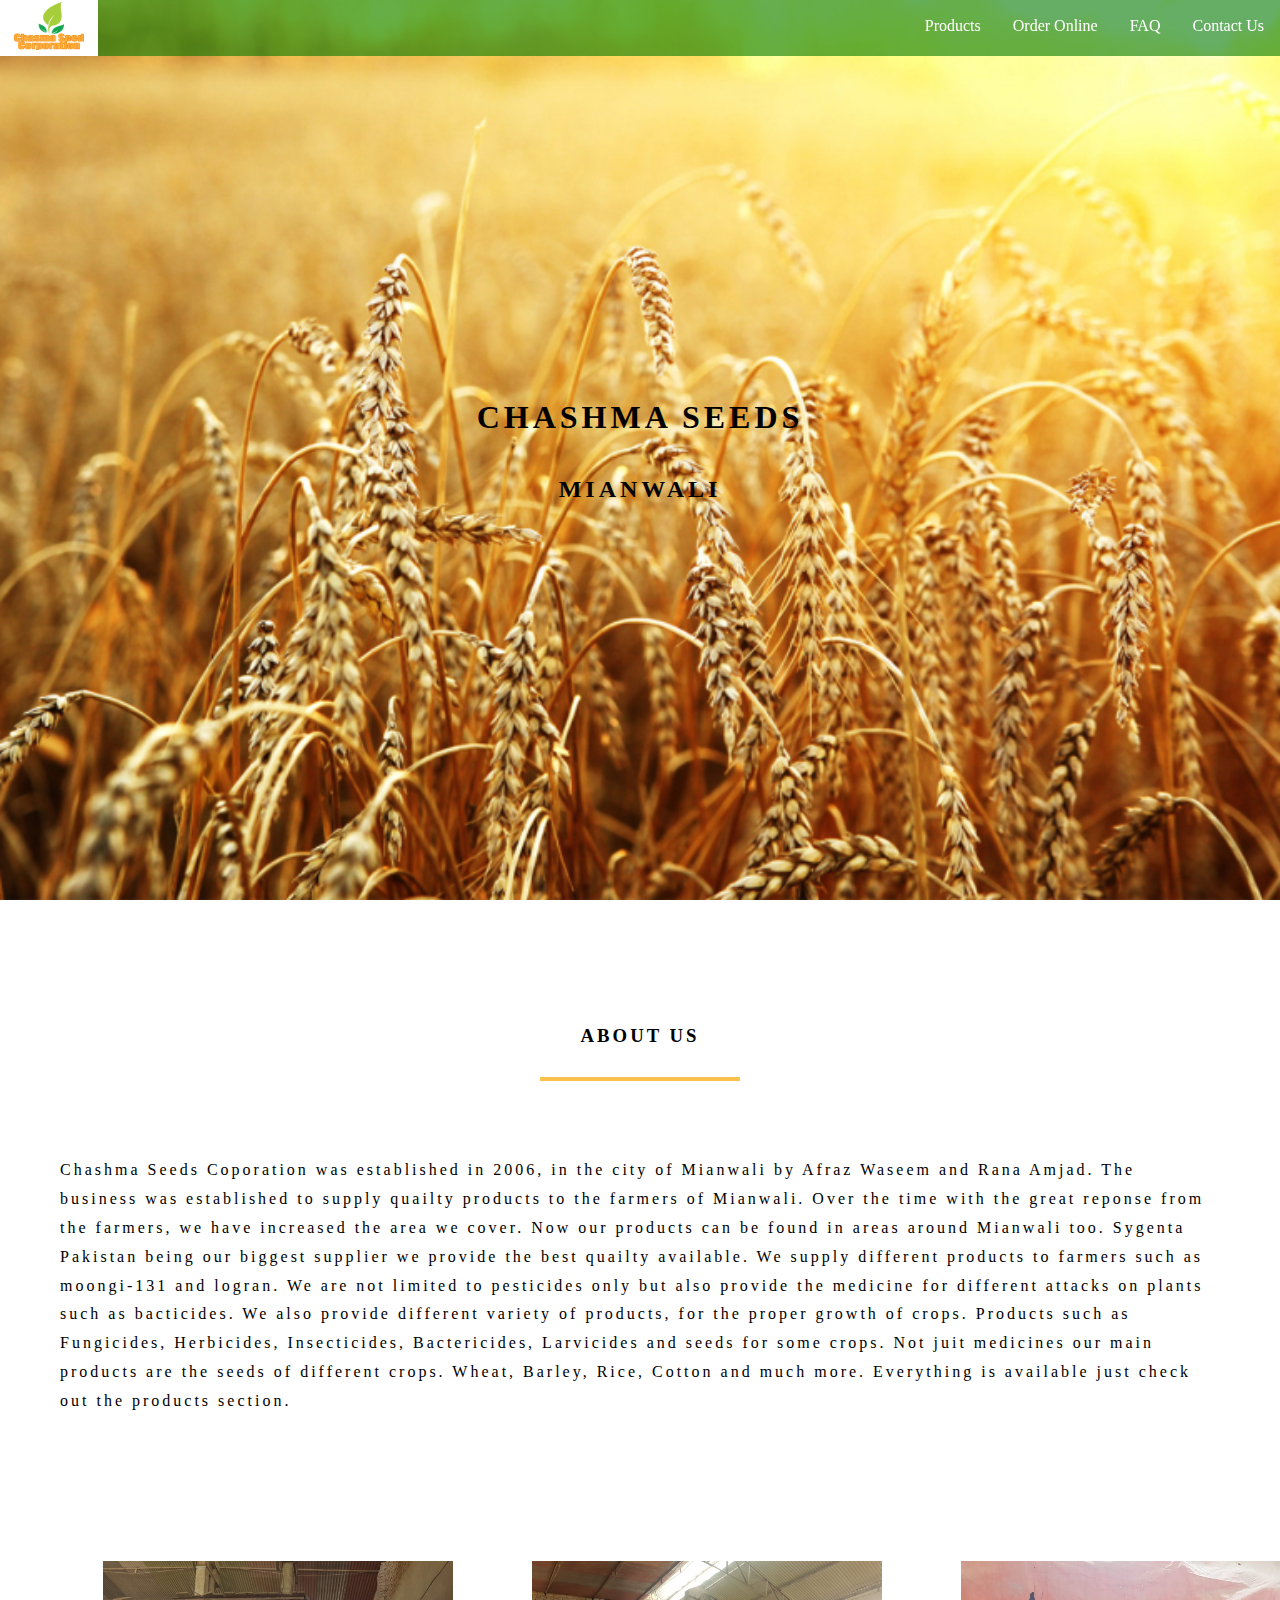
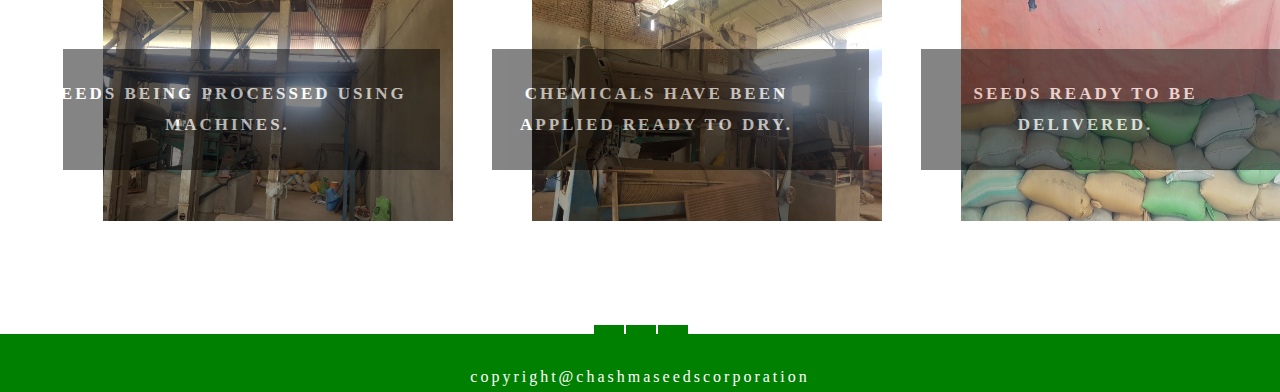
==== About.html @ 63c4b3c8 "Initial Upload" ====
<!DOCTYPE HTML>
<HEAD>
	<LINK rel="stylesheet" href="Awesome/css/all.css">
	<LINK rel="stylesheet" href="AwesomeOld/css/font-awesome.min.css">
	<LINK rel="stylesheet" href="bootstrap/css/bootstrap.min.css">
	<LINK rel="stylesheet" href="CSS/theme.css">
	<LINK rel="stylesheet" href="CSS/main.css">
</HEAD>
<BODY>
	<DIV class="topnav" id="navbar">
		<A href="ContactUs.html"><i class="fas fa-user"></i> Contact Us</A>
		<A href="FAQ.html"><i class="fas fa-question-circle"+></i> FAQ</A>
		<A href="Orders.html"><i class="fas fa-shopping-cart"></i> Order Online</A>
		<A href="Products.html"><i class="fab fa-product-hunt"></i> Products</A>
		<A href="About.html" class="LogoImageActive"><IMG src="Images/logo-h.png" width="70px" height="48px"/></A>
	</DIV>
	<DIV class="img">
		<DIV class="display-middle" style="white-space:nowrap;">
				<A href="#about">
					<DIV class="display-middle borderhvr">
							<H1>CHASHMA SEEDS</H1>
							<H2><CENTER>MIANWALI</CENTER></H2>	
					</DIV>
				</A>
		</DIV>
	</DIV>
	<DIV class="mainText">
		<H3>
			<A name="about"></A> ABOUT US 
		</H3> 
		<CENTER> 
			<DIV class="header-bar"></DIV>
		</CENTER>
		<P>Chashma Seeds Coporation was established in 2006, in the city of Mianwali by Afraz Waseem and Rana Amjad. The business was established to supply quailty products to the farmers of Mianwali. Over the time with the great reponse from the farmers, we have increased the area we cover. Now our products can be found in areas around Mianwali too. Sygenta Pakistan being our biggest supplier we provide the best quailty available. We supply different products to farmers such as moongi-131 and logran. We are not limited to pesticides only but also provide the medicine for different attacks on plants such as bacticides. We also provide different variety of products, for the proper growth of crops. Products such as Fungicides, Herbicides, Insecticides, Bactericides, Larvicides and seeds for some crops. Not juit medicines our main products are the seeds of different crops. Wheat, Barley, Rice, Cotton and much more. Everything is available just check out the products section.</P>
		</BR>
		</BR>
		<TABLE>
			<TR>
				<TD>
					<A>
						<div class="hovereffect googleMap">
							<IMG src="Images\Main\3.jpeg" wi>
							<DIV class="overlay">
								<A><P><H2>Seeds being processed using machines.</BR></H2></P></A>
							</DIV>
						</div>
					</A>	
				</TD>
				<TD>
					<A>
						<div class="hovereffect googleMap">
							<IMG src="Images\Main\2.jpeg" wi>
							<DIV class="overlay">
								<A><P><H2>Chemicals have been applied ready to dry.</BR></H2></P></A>
							</DIV>
						</div>
					</A>	
				</TD>
				<TD>
					<A>
						<div class="hovereffect googleMap">
							<IMG src="Images\Main\1.jpeg" wi>
							<DIV class="overlay">
								<A><P><H2>Seeds ready to be delivered.</BR></H2></P></A>
							</DIV>
						</div>
					</A>	
				</TD>
			</TR>
			</BR>
		</TABLE>	
	</DIV>
</BODY>

<FOOTER>
	<DIV class="footer">
		<A href="https://www.facebook.com/" class="fa fa-facebook"></A>
		<A href="https://twitter.com/" class="fa fa-twitter"></A>
		<A href="https://plus.google.com/discover" class="fa fa-google"></A>
		<BR>
		copyright@chashmaseedscorporation
	</DIV>
</FOOTER>
</html>
---- CSS/theme.css ----
body, html {
  margin: 0px;
  height: 100%;
  color: black;
  line-height: 1.8;
  scroll-behavior: smooth;
  font-family: "Century Gothic", sans serif;
}
.header-bar{
  margin: 25px 0 75px 0;
  width: 200px;
  height: 4px;
  background: orange;
  opacity: 0.7;
}

.divder-bar{
  margin: 25px 0 50px 0;
  width: 100px;
  height: 4px;
  background: green;
  opacity: 0.7;
}

.product {
  width: 175px;
  height: 75px;
}

.mainText{
  padding: 60px;
  padding-top: 100px;
  letter-spacing: 3px;
}

h3{
  text-align: center;
  font-weight: bold;
  color: black;
} 
.discription{
  margin: 30px;
  margin-right: 250px;
  margin-left: 250px;
}
.topnav {
  width: 100%;
  overflow: hidden;
  position: fixed;
  background-color: rgba(0,120,0,0.6);
  color: white;
  right: 0;
  left: 0;
  z-index:3;
}

.topnav a {
  float: right;
  display: block;
  color: white;
  text-align: center;
  padding: 12px 16px;
  text-decoration: none;
  font-size: 16px;
}

.LogoImage {
  float: left!important;
  padding: 2px 14px!important;
}

.LogoImageActive {
  float: left!important;
  padding: 2px 14px!important;
  height: 52px;
  /*color: green!important;
  background:white!important;*/
}

.ActivePage {
  display: block;
  color: green!important;
  background:white!important;
  text-align: center;
  padding: 12px 16px;
  text-decoration: none;
  font-size: 16px;
}


.topnav a:hover {
  background-color: white;
  color: orange;
}


.fa {
  padding: 15px;
  font-size: 15px;
  text-align: center;
  text-decoration: none;
  color: white;
  background-color: green;
  margin-left: 2px;
}
.fa:hover {
    background-color: white;
}
.fa-google:hover{
  color: #dd4b39;
  background: white;
  text-decoration: none;
}
.fa-facebook:hover{
  color: #3B5998;
  background: white;
  text-decoration: none;
}
.fa-twitter:hover{
  color: #55ACEE;
  background: white;
  text-decoration: none;
}
.footer{
  background-color: rgba(0, 128, 0);
  color: white;
  text-align: center;
  letter-spacing: 3px;
  bottom: 0px;
  margin-bottom: 0px;
}

button {
  background-color: green;
  border: 1px solid green;
  color: white;
  text-align: center;
  display: inline-block;
  border-radius: px;
  padding: 5px 20px;
  cursor: pointer;
  -webkit-transition-duration: 0.4s; /* Safari */
  transition-duration: 0.4s;
}
button:hover {
  border: 1px solid orange;
  color: orange;
  background-color: white;
}

#LOGO {
	width: 70%;
	height: 70%;
	background-image: url("Images/logo.png");
}


input[type=text], select, input[type=number] {
width: 25%;
padding: 12px 20px;
margin: 0;
display: inline-block;
border: 1px solid #ccc;
box-sizing: border-box;
}

.centerit {
    position: fixed;
    top: 25%;
}
---- CSS/main.css ----
.display-middle {
  position: absolute;
  top: 50%;
  left: 50%;
  transform: translate(-50%, -50%);
  text-align: center;
  color: black;
  letter-spacing: 4px;
  padding: 30px 50px;
  font-weight: bold;
}
.borderhvr:hover {
  border: 2px solid black !important;
  box-shadow: 7px 7px 7px rgba(0,0,0,0.7) !important;
}

.img {
  background-image: url("../Images/back.jpg");
  min-height: 100%;
  width: 100%;
  background-attachment: fixed;
  background-position: center;
  background-repeat: no-repeat;
  background-size: cover;
}

.display-container {
  position: relative;
}

.imgI{
  margin: 40px;
  width: 350px;
  height: 300px;
}
.container {
  position: relative;
  width: 50%;
}

.image {
  display: block;
  width: 100%;
  height: auto;
}

.googleMap{
  margin-top: 0px!important;
  width: 450px!important;
  width: 100%!important;
  height: 300px!important;
  height: 100%!important;
}

.googleMap:hover{
  box-shadow: 7px 7px 7px rgba(0,0,0,0.5);
  -webkit-transition-duration: 0.4s; /* Safari */
  transition-duration: 0.4s;
  opacity: 0.8;
}
.hovereffect {
  max-width: 425px;
  width: 100%;
  max-height: 300px;
  height: 100%;
  overflow: hidden;
  position: relative;
  text-align: center;
  cursor: pointer;
  margin-bottom: 50px;
  margin-top: 50px;
  display: block; 
}
.hovereffect .overlay {
  width: 100%;
  height: 100%;
  position: absolute;
  top: 0;
  right: 0;
  padding: 3em;
  padding-top: 7em!important;
  opacity: 0.6!important;
  text-align: center;
}
.hovereffect img {
  position: relative;
  max-width: none;
  margin: 40px;
  width: 350px;
  height: 300px;
}
.hovereffect h2 {
  text-transform: uppercase;
  color: white;
  position: relative;
  font-size: 17px;
  background-color: rgba(0, 0, 0, 0.8);
  padding: 30px 30px 30px 30px;
  text-align: center;
}
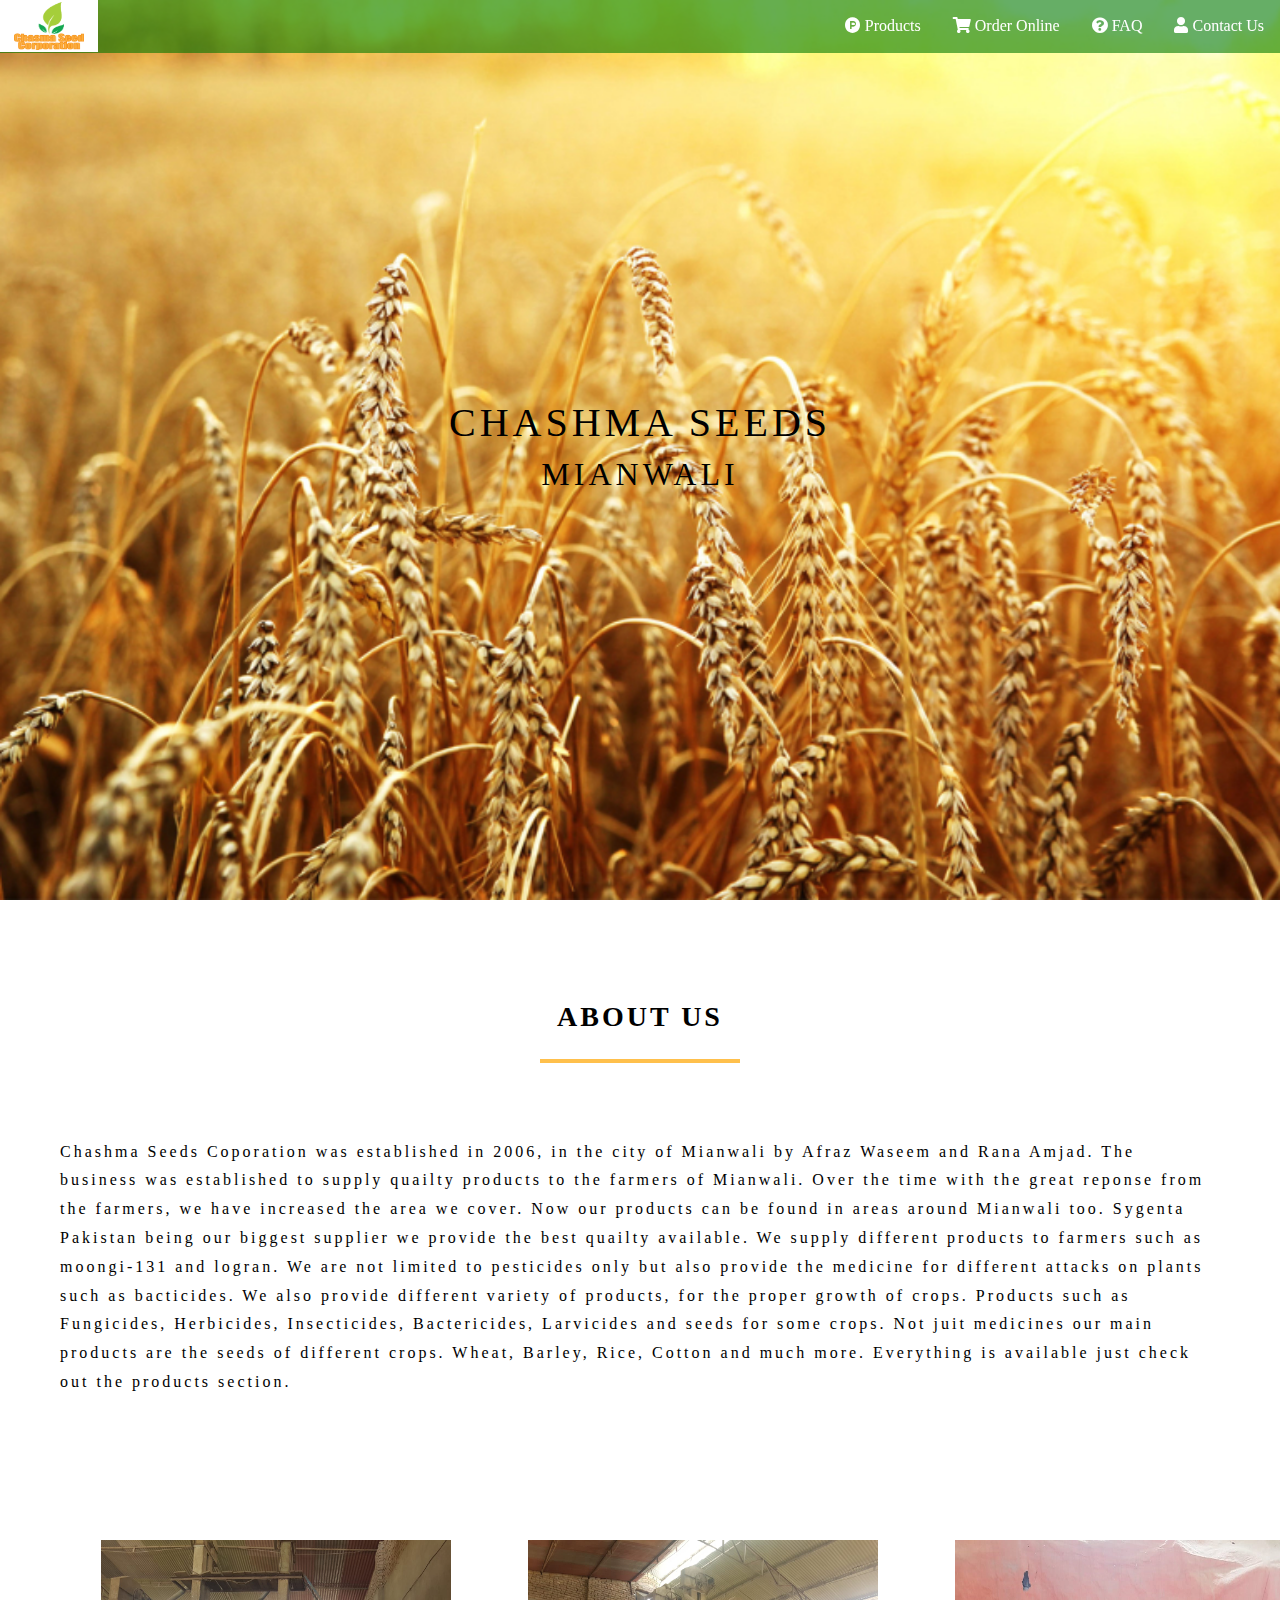
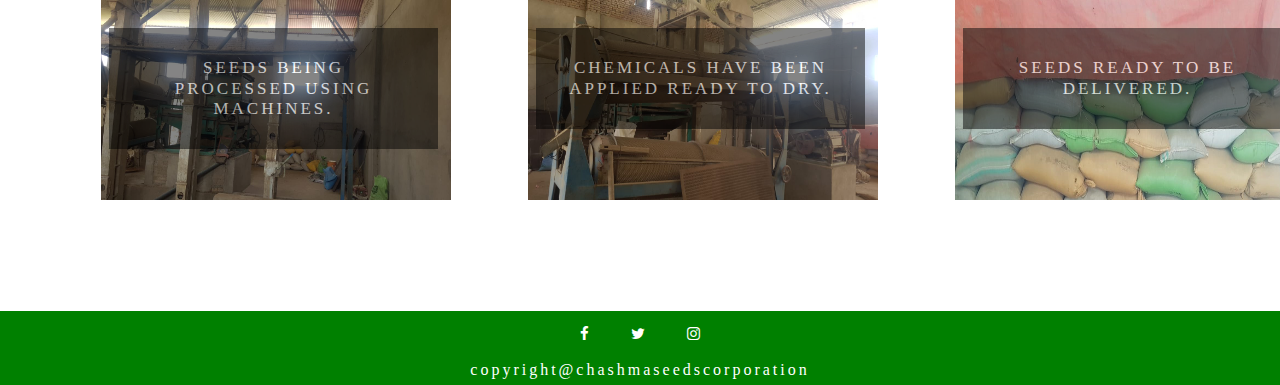
==== commit cfa0715b: "Instagram" ====
--- a/About.html
+++ b/About.html
@@ -76,7 +76,7 @@
 	<DIV class="footer">
 		<A href="https://www.facebook.com/" class="fa fa-facebook"></A>
 		<A href="https://twitter.com/" class="fa fa-twitter"></A>
-		<A href="https://plus.google.com/discover" class="fa fa-google"></A>
+		<A href="https://instagram.com/" class="fa fa-instagram"></A>
 		<BR>
 		copyright@chashmaseedscorporation
 	</DIV>
--- a/Awesome/css/all.css
+++ b/Awesome/css/all.css
@@ -0,0 +1,4222 @@
+.fa,
+.fas,
+.far,
+.fal,
+.fab {
+  -moz-osx-font-smoothing: grayscale;
+  -webkit-font-smoothing: antialiased;
+  display: inline-block;
+  font-style: normal;
+  font-variant: normal;
+  text-rendering: auto;
+  line-height: 1; }
+
+.fa-lg {
+  font-size: 1.33333em;
+  line-height: 0.75em;
+  vertical-align: -.0667em; }
+
+.fa-xs {
+  font-size: .75em; }
+
+.fa-sm {
+  font-size: .875em; }
+
+.fa-1x {
+  font-size: 1em; }
+
+.fa-2x {
+  font-size: 2em; }
+
+.fa-3x {
+  font-size: 3em; }
+
+.fa-4x {
+  font-size: 4em; }
+
+.fa-5x {
+  font-size: 5em; }
+
+.fa-6x {
+  font-size: 6em; }
+
+.fa-7x {
+  font-size: 7em; }
+
+.fa-8x {
+  font-size: 8em; }
+
+.fa-9x {
+  font-size: 9em; }
+
+.fa-10x {
+  font-size: 10em; }
+
+.fa-fw {
+  text-align: center;
+  width: 1.25em; }
+
+.fa-ul {
+  list-style-type: none;
+  margin-left: 2.5em;
+  padding-left: 0; }
+  .fa-ul > li {
+    position: relative; }
+
+.fa-li {
+  left: -2em;
+  position: absolute;
+  text-align: center;
+  width: 2em;
+  line-height: inherit; }
+
+.fa-border {
+  border: solid 0.08em #eee;
+  border-radius: .1em;
+  padding: .2em .25em .15em; }
+
+.fa-pull-left {
+  float: left; }
+
+.fa-pull-right {
+  float: right; }
+
+.fa.fa-pull-left,
+.fas.fa-pull-left,
+.far.fa-pull-left,
+.fal.fa-pull-left,
+.fab.fa-pull-left {
+  margin-right: .3em; }
+
+.fa.fa-pull-right,
+.fas.fa-pull-right,
+.far.fa-pull-right,
+.fal.fa-pull-right,
+.fab.fa-pull-right {
+  margin-left: .3em; }
+
+.fa-spin {
+  -webkit-animation: fa-spin 2s infinite linear;
+          animation: fa-spin 2s infinite linear; }
+
+.fa-pulse {
+  -webkit-animation: fa-spin 1s infinite steps(8);
+          animation: fa-spin 1s infinite steps(8); }
+
+@-webkit-keyframes fa-spin {
+  0% {
+    -webkit-transform: rotate(0deg);
+            transform: rotate(0deg); }
+  100% {
+    -webkit-transform: rotate(360deg);
+            transform: rotate(360deg); } }
+
+@keyframes fa-spin {
+  0% {
+    -webkit-transform: rotate(0deg);
+            transform: rotate(0deg); }
+  100% {
+    -webkit-transform: rotate(360deg);
+            transform: rotate(360deg); } }
+
+.fa-rotate-90 {
+  -ms-filter: "progid:DXImageTransform.Microsoft.BasicImage(rotation=1)";
+  -webkit-transform: rotate(90deg);
+          transform: rotate(90deg); }
+
+.fa-rotate-180 {
+  -ms-filter: "progid:DXImageTransform.Microsoft.BasicImage(rotation=2)";
+  -webkit-transform: rotate(180deg);
+          transform: rotate(180deg); }
+
+.fa-rotate-270 {
+  -ms-filter: "progid:DXImageTransform.Microsoft.BasicImage(rotation=3)";
+  -webkit-transform: rotate(270deg);
+          transform: rotate(270deg); }
+
+.fa-flip-horizontal {
+  -ms-filter: "progid:DXImageTransform.Microsoft.BasicImage(rotation=0, mirror=1)";
+  -webkit-transform: scale(-1, 1);
+          transform: scale(-1, 1); }
+
+.fa-flip-vertical {
+  -ms-filter: "progid:DXImageTransform.Microsoft.BasicImage(rotation=2, mirror=1)";
+  -webkit-transform: scale(1, -1);
+          transform: scale(1, -1); }
+
+.fa-flip-horizontal.fa-flip-vertical {
+  -ms-filter: "progid:DXImageTransform.Microsoft.BasicImage(rotation=2, mirror=1)";
+  -webkit-transform: scale(-1, -1);
+          transform: scale(-1, -1); }
+
+:root .fa-rotate-90,
+:root .fa-rotate-180,
+:root .fa-rotate-270,
+:root .fa-flip-horizontal,
+:root .fa-flip-vertical {
+  -webkit-filter: none;
+          filter: none; }
+
+.fa-stack {
+  display: inline-block;
+  height: 2em;
+  line-height: 2em;
+  position: relative;
+  vertical-align: middle;
+  width: 2.5em; }
+
+.fa-stack-1x,
+.fa-stack-2x {
+  left: 0;
+  position: absolute;
+  text-align: center;
+  width: 100%; }
+
+.fa-stack-1x {
+  line-height: inherit; }
+
+.fa-stack-2x {
+  font-size: 2em; }
+
+.fa-inverse {
+  color: #fff; }
+
+/* Font Awesome uses the Unicode Private Use Area (PUA) to ensure screen
+readers do not read off random characters that represent icons */
+.fa-500px:before {
+  content: "\f26e"; }
+
+.fa-accessible-icon:before {
+  content: "\f368"; }
+
+.fa-accusoft:before {
+  content: "\f369"; }
+
+.fa-acquisitions-incorporated:before {
+  content: "\f6af"; }
+
+.fa-ad:before {
+  content: "\f641"; }
+
+.fa-address-book:before {
+  content: "\f2b9"; }
+
+.fa-address-card:before {
+  content: "\f2bb"; }
+
+.fa-adjust:before {
+  content: "\f042"; }
+
+.fa-adn:before {
+  content: "\f170"; }
+
+.fa-adobe:before {
+  content: "\f778"; }
+
+.fa-adversal:before {
+  content: "\f36a"; }
+
+.fa-affiliatetheme:before {
+  content: "\f36b"; }
+
+.fa-air-freshener:before {
+  content: "\f5d0"; }
+
+.fa-algolia:before {
+  content: "\f36c"; }
+
+.fa-align-center:before {
+  content: "\f037"; }
+
+.fa-align-justify:before {
+  content: "\f039"; }
+
+.fa-align-left:before {
+  content: "\f036"; }
+
+.fa-align-right:before {
+  content: "\f038"; }
+
+.fa-alipay:before {
+  content: "\f642"; }
+
+.fa-allergies:before {
+  content: "\f461"; }
+
+.fa-amazon:before {
+  content: "\f270"; }
+
+.fa-amazon-pay:before {
+  content: "\f42c"; }
+
+.fa-ambulance:before {
+  content: "\f0f9"; }
+
+.fa-american-sign-language-interpreting:before {
+  content: "\f2a3"; }
+
+.fa-amilia:before {
+  content: "\f36d"; }
+
+.fa-anchor:before {
+  content: "\f13d"; }
+
+.fa-android:before {
+  content: "\f17b"; }
+
+.fa-angellist:before {
+  content: "\f209"; }
+
+.fa-angle-double-down:before {
+  content: "\f103"; }
+
+.fa-angle-double-left:before {
+  content: "\f100"; }
+
+.fa-angle-double-right:before {
+  content: "\f101"; }
+
+.fa-angle-double-up:before {
+  content: "\f102"; }
+
+.fa-angle-down:before {
+  content: "\f107"; }
+
+.fa-angle-left:before {
+  content: "\f104"; }
+
+.fa-angle-right:before {
+  content: "\f105"; }
+
+.fa-angle-up:before {
+  content: "\f106"; }
+
+.fa-angry:before {
+  content: "\f556"; }
+
+.fa-angrycreative:before {
+  content: "\f36e"; }
+
+.fa-angular:before {
+  content: "\f420"; }
+
+.fa-ankh:before {
+  content: "\f644"; }
+
+.fa-app-store:before {
+  content: "\f36f"; }
+
+.fa-app-store-ios:before {
+  content: "\f370"; }
+
+.fa-apper:before {
+  content: "\f371"; }
+
+.fa-apple:before {
+  content: "\f179"; }
+
+.fa-apple-alt:before {
+  content: "\f5d1"; }
+
+.fa-apple-pay:before {
+  content: "\f415"; }
+
+.fa-archive:before {
+  content: "\f187"; }
+
+.fa-archway:before {
+  content: "\f557"; }
+
+.fa-arrow-alt-circle-down:before {
+  content: "\f358"; }
+
+.fa-arrow-alt-circle-left:before {
+  content: "\f359"; }
+
+.fa-arrow-alt-circle-right:before {
+  content: "\f35a"; }
+
+.fa-arrow-alt-circle-up:before {
+  content: "\f35b"; }
+
+.fa-arrow-circle-down:before {
+  content: "\f0ab"; }
+
+.fa-arrow-circle-left:before {
+  content: "\f0a8"; }
+
+.fa-arrow-circle-right:before {
+  content: "\f0a9"; }
+
+.fa-arrow-circle-up:before {
+  content: "\f0aa"; }
+
+.fa-arrow-down:before {
+  content: "\f063"; }
+
+.fa-arrow-left:before {
+  content: "\f060"; }
+
+.fa-arrow-right:before {
+  content: "\f061"; }
+
+.fa-arrow-up:before {
+  content: "\f062"; }
+
+.fa-arrows-alt:before {
+  content: "\f0b2"; }
+
+.fa-arrows-alt-h:before {
+  content: "\f337"; }
+
+.fa-arrows-alt-v:before {
+  content: "\f338"; }
+
+.fa-artstation:before {
+  content: "\f77a"; }
+
+.fa-assistive-listening-systems:before {
+  content: "\f2a2"; }
+
+.fa-asterisk:before {
+  content: "\f069"; }
+
+.fa-asymmetrik:before {
+  content: "\f372"; }
+
+.fa-at:before {
+  content: "\f1fa"; }
+
+.fa-atlas:before {
+  content: "\f558"; }
+
+.fa-atlassian:before {
+  content: "\f77b"; }
+
+.fa-atom:before {
+  content: "\f5d2"; }
+
+.fa-audible:before {
+  content: "\f373"; }
+
+.fa-audio-description:before {
+  content: "\f29e"; }
+
+.fa-autoprefixer:before {
+  content: "\f41c"; }
+
+.fa-avianex:before {
+  content: "\f374"; }
+
+.fa-aviato:before {
+  content: "\f421"; }
+
+.fa-award:before {
+  content: "\f559"; }
+
+.fa-aws:before {
+  content: "\f375"; }
+
+.fa-baby:before {
+  content: "\f77c"; }
+
+.fa-baby-carriage:before {
+  content: "\f77d"; }
+
+.fa-backspace:before {
+  content: "\f55a"; }
+
+.fa-backward:before {
+  content: "\f04a"; }
+
+.fa-balance-scale:before {
+  content: "\f24e"; }
+
+.fa-ban:before {
+  content: "\f05e"; }
+
+.fa-band-aid:before {
+  content: "\f462"; }
+
+.fa-bandcamp:before {
+  content: "\f2d5"; }
+
+.fa-barcode:before {
+  content: "\f02a"; }
+
+.fa-bars:before {
+  content: "\f0c9"; }
+
+.fa-baseball-ball:before {
+  content: "\f433"; }
+
+.fa-basketball-ball:before {
+  content: "\f434"; }
+
+.fa-bath:before {
+  content: "\f2cd"; }
+
+.fa-battery-empty:before {
+  content: "\f244"; }
+
+.fa-battery-full:before {
+  content: "\f240"; }
+
+.fa-battery-half:before {
+  content: "\f242"; }
+
+.fa-battery-quarter:before {
+  content: "\f243"; }
+
+.fa-battery-three-quarters:before {
+  content: "\f241"; }
+
+.fa-bed:before {
+  content: "\f236"; }
+
+.fa-beer:before {
+  content: "\f0fc"; }
+
+.fa-behance:before {
+  content: "\f1b4"; }
+
+.fa-behance-square:before {
+  content: "\f1b5"; }
+
+.fa-bell:before {
+  content: "\f0f3"; }
+
+.fa-bell-slash:before {
+  content: "\f1f6"; }
+
+.fa-bezier-curve:before {
+  content: "\f55b"; }
+
+.fa-bible:before {
+  content: "\f647"; }
+
+.fa-bicycle:before {
+  content: "\f206"; }
+
+.fa-bimobject:before {
+  content: "\f378"; }
+
+.fa-binoculars:before {
+  content: "\f1e5"; }
+
+.fa-biohazard:before {
+  content: "\f780"; }
+
+.fa-birthday-cake:before {
+  content: "\f1fd"; }
+
+.fa-bitbucket:before {
+  content: "\f171"; }
+
+.fa-bitcoin:before {
+  content: "\f379"; }
+
+.fa-bity:before {
+  content: "\f37a"; }
+
+.fa-black-tie:before {
+  content: "\f27e"; }
+
+.fa-blackberry:before {
+  content: "\f37b"; }
+
+.fa-blender:before {
+  content: "\f517"; }
+
+.fa-blender-phone:before {
+  content: "\f6b6"; }
+
+.fa-blind:before {
+  content: "\f29d"; }
+
+.fa-blog:before {
+  content: "\f781"; }
+
+.fa-blogger:before {
+  content: "\f37c"; }
+
+.fa-blogger-b:before {
+  content: "\f37d"; }
+
+.fa-bluetooth:before {
+  content: "\f293"; }
+
+.fa-bluetooth-b:before {
+  content: "\f294"; }
+
+.fa-bold:before {
+  content: "\f032"; }
+
+.fa-bolt:before {
+  content: "\f0e7"; }
+
+.fa-bomb:before {
+  content: "\f1e2"; }
+
+.fa-bone:before {
+  content: "\f5d7"; }
+
+.fa-bong:before {
+  content: "\f55c"; }
+
+.fa-book:before {
+  content: "\f02d"; }
+
+.fa-book-dead:before {
+  content: "\f6b7"; }
+
+.fa-book-open:before {
+  content: "\f518"; }
+
+.fa-book-reader:before {
+  content: "\f5da"; }
+
+.fa-bookmark:before {
+  content: "\f02e"; }
+
+.fa-bowling-ball:before {
+  content: "\f436"; }
+
+.fa-box:before {
+  content: "\f466"; }
+
+.fa-box-open:before {
+  content: "\f49e"; }
+
+.fa-boxes:before {
+  content: "\f468"; }
+
+.fa-braille:before {
+  content: "\f2a1"; }
+
+.fa-brain:before {
+  content: "\f5dc"; }
+
+.fa-briefcase:before {
+  content: "\f0b1"; }
+
+.fa-briefcase-medical:before {
+  content: "\f469"; }
+
+.fa-broadcast-tower:before {
+  content: "\f519"; }
+
+.fa-broom:before {
+  content: "\f51a"; }
+
+.fa-brush:before {
+  content: "\f55d"; }
+
+.fa-btc:before {
+  content: "\f15a"; }
+
+.fa-bug:before {
+  content: "\f188"; }
+
+.fa-building:before {
+  content: "\f1ad"; }
+
+.fa-bullhorn:before {
+  content: "\f0a1"; }
+
+.fa-bullseye:before {
+  content: "\f140"; }
+
+.fa-burn:before {
+  content: "\f46a"; }
+
+.fa-buromobelexperte:before {
+  content: "\f37f"; }
+
+.fa-bus:before {
+  content: "\f207"; }
+
+.fa-bus-alt:before {
+  content: "\f55e"; }
+
+.fa-business-time:before {
+  content: "\f64a"; }
+
+.fa-buysellads:before {
+  content: "\f20d"; }
+
+.fa-calculator:before {
+  content: "\f1ec"; }
+
+.fa-calendar:before {
+  content: "\f133"; }
+
+.fa-calendar-alt:before {
+  content: "\f073"; }
+
+.fa-calendar-check:before {
+  content: "\f274"; }
+
+.fa-calendar-day:before {
+  content: "\f783"; }
+
+.fa-calendar-minus:before {
+  content: "\f272"; }
+
+.fa-calendar-plus:before {
+  content: "\f271"; }
+
+.fa-calendar-times:before {
+  content: "\f273"; }
+
+.fa-calendar-week:before {
+  content: "\f784"; }
+
+.fa-camera:before {
+  content: "\f030"; }
+
+.fa-camera-retro:before {
+  content: "\f083"; }
+
+.fa-campground:before {
+  content: "\f6bb"; }
+
+.fa-canadian-maple-leaf:before {
+  content: "\f785"; }
+
+.fa-candy-cane:before {
+  content: "\f786"; }
+
+.fa-cannabis:before {
+  content: "\f55f"; }
+
+.fa-capsules:before {
+  content: "\f46b"; }
+
+.fa-car:before {
+  content: "\f1b9"; }
+
+.fa-car-alt:before {
+  content: "\f5de"; }
+
+.fa-car-battery:before {
+  content: "\f5df"; }
+
+.fa-car-crash:before {
+  content: "\f5e1"; }
+
+.fa-car-side:before {
+  content: "\f5e4"; }
+
+.fa-caret-down:before {
+  content: "\f0d7"; }
+
+.fa-caret-left:before {
+  content: "\f0d9"; }
+
+.fa-caret-right:before {
+  content: "\f0da"; }
+
+.fa-caret-square-down:before {
+  content: "\f150"; }
+
+.fa-caret-square-left:before {
+  content: "\f191"; }
+
+.fa-caret-square-right:before {
+  content: "\f152"; }
+
+.fa-caret-square-up:before {
+  content: "\f151"; }
+
+.fa-caret-up:before {
+  content: "\f0d8"; }
+
+.fa-carrot:before {
+  content: "\f787"; }
+
+.fa-cart-arrow-down:before {
+  content: "\f218"; }
+
+.fa-cart-plus:before {
+  content: "\f217"; }
+
+.fa-cash-register:before {
+  content: "\f788"; }
+
+.fa-cat:before {
+  content: "\f6be"; }
+
+.fa-cc-amazon-pay:before {
+  content: "\f42d"; }
+
+.fa-cc-amex:before {
+  content: "\f1f3"; }
+
+.fa-cc-apple-pay:before {
+  content: "\f416"; }
+
+.fa-cc-diners-club:before {
+  content: "\f24c"; }
+
+.fa-cc-discover:before {
+  content: "\f1f2"; }
+
+.fa-cc-jcb:before {
+  content: "\f24b"; }
+
+.fa-cc-mastercard:before {
+  content: "\f1f1"; }
+
+.fa-cc-paypal:before {
+  content: "\f1f4"; }
+
+.fa-cc-stripe:before {
+  content: "\f1f5"; }
+
+.fa-cc-visa:before {
+  content: "\f1f0"; }
+
+.fa-centercode:before {
+  content: "\f380"; }
+
+.fa-centos:before {
+  content: "\f789"; }
+
+.fa-certificate:before {
+  content: "\f0a3"; }
+
+.fa-chair:before {
+  content: "\f6c0"; }
+
+.fa-chalkboard:before {
+  content: "\f51b"; }
+
+.fa-chalkboard-teacher:before {
+  content: "\f51c"; }
+
+.fa-charging-station:before {
+  content: "\f5e7"; }
+
+.fa-chart-area:before {
+  content: "\f1fe"; }
+
+.fa-chart-bar:before {
+  content: "\f080"; }
+
+.fa-chart-line:before {
+  content: "\f201"; }
+
+.fa-chart-pie:before {
+  content: "\f200"; }
+
+.fa-check:before {
+  content: "\f00c"; }
+
+.fa-check-circle:before {
+  content: "\f058"; }
+
+.fa-check-double:before {
+  content: "\f560"; }
+
+.fa-check-square:before {
+  content: "\f14a"; }
+
+.fa-chess:before {
+  content: "\f439"; }
+
+.fa-chess-bishop:before {
+  content: "\f43a"; }
+
+.fa-chess-board:before {
+  content: "\f43c"; }
+
+.fa-chess-king:before {
+  content: "\f43f"; }
+
+.fa-chess-knight:before {
+  content: "\f441"; }
+
+.fa-chess-pawn:before {
+  content: "\f443"; }
+
+.fa-chess-queen:before {
+  content: "\f445"; }
+
+.fa-chess-rook:before {
+  content: "\f447"; }
+
+.fa-chevron-circle-down:before {
+  content: "\f13a"; }
+
+.fa-chevron-circle-left:before {
+  content: "\f137"; }
+
+.fa-chevron-circle-right:before {
+  content: "\f138"; }
+
+.fa-chevron-circle-up:before {
+  content: "\f139"; }
+
+.fa-chevron-down:before {
+  content: "\f078"; }
+
+.fa-chevron-left:before {
+  content: "\f053"; }
+
+.fa-chevron-right:before {
+  content: "\f054"; }
+
+.fa-chevron-up:before {
+  content: "\f077"; }
+
+.fa-child:before {
+  content: "\f1ae"; }
+
+.fa-chrome:before {
+  content: "\f268"; }
+
+.fa-church:before {
+  content: "\f51d"; }
+
+.fa-circle:before {
+  content: "\f111"; }
+
+.fa-circle-notch:before {
+  content: "\f1ce"; }
+
+.fa-city:before {
+  content: "\f64f"; }
+
+.fa-clipboard:before {
+  content: "\f328"; }
+
+.fa-clipboard-check:before {
+  content: "\f46c"; }
+
+.fa-clipboard-list:before {
+  content: "\f46d"; }
+
+.fa-clock:before {
+  content: "\f017"; }
+
+.fa-clone:before {
+  content: "\f24d"; }
+
+.fa-closed-captioning:before {
+  content: "\f20a"; }
+
+.fa-cloud:before {
+  content: "\f0c2"; }
+
+.fa-cloud-download-alt:before {
+  content: "\f381"; }
+
+.fa-cloud-meatball:before {
+  content: "\f73b"; }
+
+.fa-cloud-moon:before {
+  content: "\f6c3"; }
+
+.fa-cloud-moon-rain:before {
+  content: "\f73c"; }
+
+.fa-cloud-rain:before {
+  content: "\f73d"; }
+
+.fa-cloud-showers-heavy:before {
+  content: "\f740"; }
+
+.fa-cloud-sun:before {
+  content: "\f6c4"; }
+
+.fa-cloud-sun-rain:before {
+  content: "\f743"; }
+
+.fa-cloud-upload-alt:before {
+  content: "\f382"; }
+
+.fa-cloudscale:before {
+  content: "\f383"; }
+
+.fa-cloudsmith:before {
+  content: "\f384"; }
+
+.fa-cloudversify:before {
+  content: "\f385"; }
+
+.fa-cocktail:before {
+  content: "\f561"; }
+
+.fa-code:before {
+  content: "\f121"; }
+
+.fa-code-branch:before {
+  content: "\f126"; }
+
+.fa-codepen:before {
+  content: "\f1cb"; }
+
+.fa-codiepie:before {
+  content: "\f284"; }
+
+.fa-coffee:before {
+  content: "\f0f4"; }
+
+.fa-cog:before {
+  content: "\f013"; }
+
+.fa-cogs:before {
+  content: "\f085"; }
+
+.fa-coins:before {
+  content: "\f51e"; }
+
+.fa-columns:before {
+  content: "\f0db"; }
+
+.fa-comment:before {
+  content: "\f075"; }
+
+.fa-comment-alt:before {
+  content: "\f27a"; }
+
+.fa-comment-dollar:before {
+  content: "\f651"; }
+
+.fa-comment-dots:before {
+  content: "\f4ad"; }
+
+.fa-comment-slash:before {
+  content: "\f4b3"; }
+
+.fa-comments:before {
+  content: "\f086"; }
+
+.fa-comments-dollar:before {
+  content: "\f653"; }
+
+.fa-compact-disc:before {
+  content: "\f51f"; }
+
+.fa-compass:before {
+  content: "\f14e"; }
+
+.fa-compress:before {
+  content: "\f066"; }
+
+.fa-compress-arrows-alt:before {
+  content: "\f78c"; }
+
+.fa-concierge-bell:before {
+  content: "\f562"; }
+
+.fa-confluence:before {
+  content: "\f78d"; }
+
+.fa-connectdevelop:before {
+  content: "\f20e"; }
+
+.fa-contao:before {
+  content: "\f26d"; }
+
+.fa-cookie:before {
+  content: "\f563"; }
+
+.fa-cookie-bite:before {
+  content: "\f564"; }
+
+.fa-copy:before {
+  content: "\f0c5"; }
+
+.fa-copyright:before {
+  content: "\f1f9"; }
+
+.fa-couch:before {
+  content: "\f4b8"; }
+
+.fa-cpanel:before {
+  content: "\f388"; }
+
+.fa-creative-commons:before {
+  content: "\f25e"; }
+
+.fa-creative-commons-by:before {
+  content: "\f4e7"; }
+
+.fa-creative-commons-nc:before {
+  content: "\f4e8"; }
+
+.fa-creative-commons-nc-eu:before {
+  content: "\f4e9"; }
+
+.fa-creative-commons-nc-jp:before {
+  content: "\f4ea"; }
+
+.fa-creative-commons-nd:before {
+  content: "\f4eb"; }
+
+.fa-creative-commons-pd:before {
+  content: "\f4ec"; }
+
+.fa-creative-commons-pd-alt:before {
+  content: "\f4ed"; }
+
+.fa-creative-commons-remix:before {
+  content: "\f4ee"; }
+
+.fa-creative-commons-sa:before {
+  content: "\f4ef"; }
+
+.fa-creative-commons-sampling:before {
+  content: "\f4f0"; }
+
+.fa-creative-commons-sampling-plus:before {
+  content: "\f4f1"; }
+
+.fa-creative-commons-share:before {
+  content: "\f4f2"; }
+
+.fa-creative-commons-zero:before {
+  content: "\f4f3"; }
+
+.fa-credit-card:before {
+  content: "\f09d"; }
+
+.fa-critical-role:before {
+  content: "\f6c9"; }
+
+.fa-crop:before {
+  content: "\f125"; }
+
+.fa-crop-alt:before {
+  content: "\f565"; }
+
+.fa-cross:before {
+  content: "\f654"; }
+
+.fa-crosshairs:before {
+  content: "\f05b"; }
+
+.fa-crow:before {
+  content: "\f520"; }
+
+.fa-crown:before {
+  content: "\f521"; }
+
+.fa-css3:before {
+  content: "\f13c"; }
+
+.fa-css3-alt:before {
+  content: "\f38b"; }
+
+.fa-cube:before {
+  content: "\f1b2"; }
+
+.fa-cubes:before {
+  content: "\f1b3"; }
+
+.fa-cut:before {
+  content: "\f0c4"; }
+
+.fa-cuttlefish:before {
+  content: "\f38c"; }
+
+.fa-d-and-d:before {
+  content: "\f38d"; }
+
+.fa-d-and-d-beyond:before {
+  content: "\f6ca"; }
+
+.fa-dashcube:before {
+  content: "\f210"; }
+
+.fa-database:before {
+  content: "\f1c0"; }
+
+.fa-deaf:before {
+  content: "\f2a4"; }
+
+.fa-delicious:before {
+  content: "\f1a5"; }
+
+.fa-democrat:before {
+  content: "\f747"; }
+
+.fa-deploydog:before {
+  content: "\f38e"; }
+
+.fa-deskpro:before {
+  content: "\f38f"; }
+
+.fa-desktop:before {
+  content: "\f108"; }
+
+.fa-dev:before {
+  content: "\f6cc"; }
+
+.fa-deviantart:before {
+  content: "\f1bd"; }
+
+.fa-dharmachakra:before {
+  content: "\f655"; }
+
+.fa-dhl:before {
+  content: "\f790"; }
+
+.fa-diagnoses:before {
+  content: "\f470"; }
+
+.fa-diaspora:before {
+  content: "\f791"; }
+
+.fa-dice:before {
+  content: "\f522"; }
+
+.fa-dice-d20:before {
+  content: "\f6cf"; }
+
+.fa-dice-d6:before {
+  content: "\f6d1"; }
+
+.fa-dice-five:before {
+  content: "\f523"; }
+
+.fa-dice-four:before {
+  content: "\f524"; }
+
+.fa-dice-one:before {
+  content: "\f525"; }
+
+.fa-dice-six:before {
+  content: "\f526"; }
+
+.fa-dice-three:before {
+  content: "\f527"; }
+
+.fa-dice-two:before {
+  content: "\f528"; }
+
+.fa-digg:before {
+  content: "\f1a6"; }
+
+.fa-digital-ocean:before {
+  content: "\f391"; }
+
+.fa-digital-tachograph:before {
+  content: "\f566"; }
+
+.fa-directions:before {
+  content: "\f5eb"; }
+
+.fa-discord:before {
+  content: "\f392"; }
+
+.fa-discourse:before {
+  content: "\f393"; }
+
+.fa-divide:before {
+  content: "\f529"; }
+
+.fa-dizzy:before {
+  content: "\f567"; }
+
+.fa-dna:before {
+  content: "\f471"; }
+
+.fa-dochub:before {
+  content: "\f394"; }
+
+.fa-docker:before {
+  content: "\f395"; }
+
+.fa-dog:before {
+  content: "\f6d3"; }
+
+.fa-dollar-sign:before {
+  content: "\f155"; }
+
+.fa-dolly:before {
+  content: "\f472"; }
+
+.fa-dolly-flatbed:before {
+  content: "\f474"; }
+
+.fa-donate:before {
+  content: "\f4b9"; }
+
+.fa-door-closed:before {
+  content: "\f52a"; }
+
+.fa-door-open:before {
+  content: "\f52b"; }
+
+.fa-dot-circle:before {
+  content: "\f192"; }
+
+.fa-dove:before {
+  content: "\f4ba"; }
+
+.fa-download:before {
+  content: "\f019"; }
+
+.fa-draft2digital:before {
+  content: "\f396"; }
+
+.fa-drafting-compass:before {
+  content: "\f568"; }
+
+.fa-dragon:before {
+  content: "\f6d5"; }
+
+.fa-draw-polygon:before {
+  content: "\f5ee"; }
+
+.fa-dribbble:before {
+  content: "\f17d"; }
+
+.fa-dribbble-square:before {
+  content: "\f397"; }
+
+.fa-dropbox:before {
+  content: "\f16b"; }
+
+.fa-drum:before {
+  content: "\f569"; }
+
+.fa-drum-steelpan:before {
+  content: "\f56a"; }
+
+.fa-drumstick-bite:before {
+  content: "\f6d7"; }
+
+.fa-drupal:before {
+  content: "\f1a9"; }
+
+.fa-dumbbell:before {
+  content: "\f44b"; }
+
+.fa-dumpster:before {
+  content: "\f793"; }
+
+.fa-dumpster-fire:before {
+  content: "\f794"; }
+
+.fa-dungeon:before {
+  content: "\f6d9"; }
+
+.fa-dyalog:before {
+  content: "\f399"; }
+
+.fa-earlybirds:before {
+  content: "\f39a"; }
+
+.fa-ebay:before {
+  content: "\f4f4"; }
+
+.fa-edge:before {
+  content: "\f282"; }
+
+.fa-edit:before {
+  content: "\f044"; }
+
+.fa-eject:before {
+  content: "\f052"; }
+
+.fa-elementor:before {
+  content: "\f430"; }
+
+.fa-ellipsis-h:before {
+  content: "\f141"; }
+
+.fa-ellipsis-v:before {
+  content: "\f142"; }
+
+.fa-ello:before {
+  content: "\f5f1"; }
+
+.fa-ember:before {
+  content: "\f423"; }
+
+.fa-empire:before {
+  content: "\f1d1"; }
+
+.fa-envelope:before {
+  content: "\f0e0"; }
+
+.fa-envelope-open:before {
+  content: "\f2b6"; }
+
+.fa-envelope-open-text:before {
+  content: "\f658"; }
+
+.fa-envelope-square:before {
+  content: "\f199"; }
+
+.fa-envira:before {
+  content: "\f299"; }
+
+.fa-equals:before {
+  content: "\f52c"; }
+
+.fa-eraser:before {
+  content: "\f12d"; }
+
+.fa-erlang:before {
+  content: "\f39d"; }
+
+.fa-ethereum:before {
+  content: "\f42e"; }
+
+.fa-ethernet:before {
+  content: "\f796"; }
+
+.fa-etsy:before {
+  content: "\f2d7"; }
+
+.fa-euro-sign:before {
+  content: "\f153"; }
+
+.fa-exchange-alt:before {
+  content: "\f362"; }
+
+.fa-exclamation:before {
+  content: "\f12a"; }
+
+.fa-exclamation-circle:before {
+  content: "\f06a"; }
+
+.fa-exclamation-triangle:before {
+  content: "\f071"; }
+
+.fa-expand:before {
+  content: "\f065"; }
+
+.fa-expand-arrows-alt:before {
+  content: "\f31e"; }
+
+.fa-expeditedssl:before {
+  content: "\f23e"; }
+
+.fa-external-link-alt:before {
+  content: "\f35d"; }
+
+.fa-external-link-square-alt:before {
+  content: "\f360"; }
+
+.fa-eye:before {
+  content: "\f06e"; }
+
+.fa-eye-dropper:before {
+  content: "\f1fb"; }
+
+.fa-eye-slash:before {
+  content: "\f070"; }
+
+.fa-facebook:before {
+  content: "\f09a"; }
+
+.fa-facebook-f:before {
+  content: "\f39e"; }
+
+.fa-facebook-messenger:before {
+  content: "\f39f"; }
+
+.fa-facebook-square:before {
+  content: "\f082"; }
+
+.fa-fantasy-flight-games:before {
+  content: "\f6dc"; }
+
+.fa-fast-backward:before {
+  content: "\f049"; }
+
+.fa-fast-forward:before {
+  content: "\f050"; }
+
+.fa-fax:before {
+  content: "\f1ac"; }
+
+.fa-feather:before {
+  content: "\f52d"; }
+
+.fa-feather-alt:before {
+  content: "\f56b"; }
+
+.fa-fedex:before {
+  content: "\f797"; }
+
+.fa-fedora:before {
+  content: "\f798"; }
+
+.fa-female:before {
+  content: "\f182"; }
+
+.fa-fighter-jet:before {
+  content: "\f0fb"; }
+
+.fa-figma:before {
+  content: "\f799"; }
+
+.fa-file:before {
+  content: "\f15b"; }
+
+.fa-file-alt:before {
+  content: "\f15c"; }
+
+.fa-file-archive:before {
+  content: "\f1c6"; }
+
+.fa-file-audio:before {
+  content: "\f1c7"; }
+
+.fa-file-code:before {
+  content: "\f1c9"; }
+
+.fa-file-contract:before {
+  content: "\f56c"; }
+
+.fa-file-csv:before {
+  content: "\f6dd"; }
+
+.fa-file-download:before {
+  content: "\f56d"; }
+
+.fa-file-excel:before {
+  content: "\f1c3"; }
+
+.fa-file-export:before {
+  content: "\f56e"; }
+
+.fa-file-image:before {
+  content: "\f1c5"; }
+
+.fa-file-import:before {
+  content: "\f56f"; }
+
+.fa-file-invoice:before {
+  content: "\f570"; }
+
+.fa-file-invoice-dollar:before {
+  content: "\f571"; }
+
+.fa-file-medical:before {
+  content: "\f477"; }
+
+.fa-file-medical-alt:before {
+  content: "\f478"; }
+
+.fa-file-pdf:before {
+  content: "\f1c1"; }
+
+.fa-file-powerpoint:before {
+  content: "\f1c4"; }
+
+.fa-file-prescription:before {
+  content: "\f572"; }
+
+.fa-file-signature:before {
+  content: "\f573"; }
+
+.fa-file-upload:before {
+  content: "\f574"; }
+
+.fa-file-video:before {
+  content: "\f1c8"; }
+
+.fa-file-word:before {
+  content: "\f1c2"; }
+
+.fa-fill:before {
+  content: "\f575"; }
+
+.fa-fill-drip:before {
+  content: "\f576"; }
+
+.fa-film:before {
+  content: "\f008"; }
+
+.fa-filter:before {
+  content: "\f0b0"; }
+
+.fa-fingerprint:before {
+  content: "\f577"; }
+
+.fa-fire:before {
+  content: "\f06d"; }
+
+.fa-fire-alt:before {
+  content: "\f7e4"; }
+
+.fa-fire-extinguisher:before {
+  content: "\f134"; }
+
+.fa-firefox:before {
+  content: "\f269"; }
+
+.fa-first-aid:before {
+  content: "\f479"; }
+
+.fa-first-order:before {
+  content: "\f2b0"; }
+
+.fa-first-order-alt:before {
+  content: "\f50a"; }
+
+.fa-firstdraft:before {
+  content: "\f3a1"; }
+
+.fa-fish:before {
+  content: "\f578"; }
+
+.fa-fist-raised:before {
+  content: "\f6de"; }
+
+.fa-flag:before {
+  content: "\f024"; }
+
+.fa-flag-checkered:before {
+  content: "\f11e"; }
+
+.fa-flag-usa:before {
+  content: "\f74d"; }
+
+.fa-flask:before {
+  content: "\f0c3"; }
+
+.fa-flickr:before {
+  content: "\f16e"; }
+
+.fa-flipboard:before {
+  content: "\f44d"; }
+
+.fa-flushed:before {
+  content: "\f579"; }
+
+.fa-fly:before {
+  content: "\f417"; }
+
+.fa-folder:before {
+  content: "\f07b"; }
+
+.fa-folder-minus:before {
+  content: "\f65d"; }
+
+.fa-folder-open:before {
+  content: "\f07c"; }
+
+.fa-folder-plus:before {
+  content: "\f65e"; }
+
+.fa-font:before {
+  content: "\f031"; }
+
+.fa-font-awesome:before {
+  content: "\f2b4"; }
+
+.fa-font-awesome-alt:before {
+  content: "\f35c"; }
+
+.fa-font-awesome-flag:before {
+  content: "\f425"; }
+
+.fa-font-awesome-logo-full:before {
+  content: "\f4e6"; }
+
+.fa-fonticons:before {
+  content: "\f280"; }
+
+.fa-fonticons-fi:before {
+  content: "\f3a2"; }
+
+.fa-football-ball:before {
+  content: "\f44e"; }
+
+.fa-fort-awesome:before {
+  content: "\f286"; }
+
+.fa-fort-awesome-alt:before {
+  content: "\f3a3"; }
+
+.fa-forumbee:before {
+  content: "\f211"; }
+
+.fa-forward:before {
+  content: "\f04e"; }
+
+.fa-foursquare:before {
+  content: "\f180"; }
+
+.fa-free-code-camp:before {
+  content: "\f2c5"; }
+
+.fa-freebsd:before {
+  content: "\f3a4"; }
+
+.fa-frog:before {
+  content: "\f52e"; }
+
+.fa-frown:before {
+  content: "\f119"; }
+
+.fa-frown-open:before {
+  content: "\f57a"; }
+
+.fa-fulcrum:before {
+  content: "\f50b"; }
+
+.fa-funnel-dollar:before {
+  content: "\f662"; }
+
+.fa-futbol:before {
+  content: "\f1e3"; }
+
+.fa-galactic-republic:before {
+  content: "\f50c"; }
+
+.fa-galactic-senate:before {
+  content: "\f50d"; }
+
+.fa-gamepad:before {
+  content: "\f11b"; }
+
+.fa-gas-pump:before {
+  content: "\f52f"; }
+
+.fa-gavel:before {
+  content: "\f0e3"; }
+
+.fa-gem:before {
+  content: "\f3a5"; }
+
+.fa-genderless:before {
+  content: "\f22d"; }
+
+.fa-get-pocket:before {
+  content: "\f265"; }
+
+.fa-gg:before {
+  content: "\f260"; }
+
+.fa-gg-circle:before {
+  content: "\f261"; }
+
+.fa-ghost:before {
+  content: "\f6e2"; }
+
+.fa-gift:before {
+  content: "\f06b"; }
+
+.fa-gifts:before {
+  content: "\f79c"; }
+
+.fa-git:before {
+  content: "\f1d3"; }
+
+.fa-git-square:before {
+  content: "\f1d2"; }
+
+.fa-github:before {
+  content: "\f09b"; }
+
+.fa-github-alt:before {
+  content: "\f113"; }
+
+.fa-github-square:before {
+  content: "\f092"; }
+
+.fa-gitkraken:before {
+  content: "\f3a6"; }
+
+.fa-gitlab:before {
+  content: "\f296"; }
+
+.fa-gitter:before {
+  content: "\f426"; }
+
+.fa-glass-cheers:before {
+  content: "\f79f"; }
+
+.fa-glass-martini:before {
+  content: "\f000"; }
+
+.fa-glass-martini-alt:before {
+  content: "\f57b"; }
+
+.fa-glass-whiskey:before {
+  content: "\f7a0"; }
+
+.fa-glasses:before {
+  content: "\f530"; }
+
+.fa-glide:before {
+  content: "\f2a5"; }
+
+.fa-glide-g:before {
+  content: "\f2a6"; }
+
+.fa-globe:before {
+  content: "\f0ac"; }
+
+.fa-globe-africa:before {
+  content: "\f57c"; }
+
+.fa-globe-americas:before {
+  content: "\f57d"; }
+
+.fa-globe-asia:before {
+  content: "\f57e"; }
+
+.fa-globe-europe:before {
+  content: "\f7a2"; }
+
+.fa-gofore:before {
+  content: "\f3a7"; }
+
+.fa-golf-ball:before {
+  content: "\f450"; }
+
+.fa-goodreads:before {
+  content: "\f3a8"; }
+
+.fa-goodreads-g:before {
+  content: "\f3a9"; }
+
+.fa-google:before {
+  content: "\f1a0"; }
+
+.fa-google-drive:before {
+  content: "\f3aa"; }
+
+.fa-google-play:before {
+  content: "\f3ab"; }
+
+.fa-google-plus:before {
+  content: "\f2b3"; }
+
+.fa-google-plus-g:before {
+  content: "\f0d5"; }
+
+.fa-google-plus-square:before {
+  content: "\f0d4"; }
+
+.fa-google-wallet:before {
+  content: "\f1ee"; }
+
+.fa-gopuram:before {
+  content: "\f664"; }
+
+.fa-graduation-cap:before {
+  content: "\f19d"; }
+
+.fa-gratipay:before {
+  content: "\f184"; }
+
+.fa-grav:before {
+  content: "\f2d6"; }
+
+.fa-greater-than:before {
+  content: "\f531"; }
+
+.fa-greater-than-equal:before {
+  content: "\f532"; }
+
+.fa-grimace:before {
+  content: "\f57f"; }
+
+.fa-grin:before {
+  content: "\f580"; }
+
+.fa-grin-alt:before {
+  content: "\f581"; }
+
+.fa-grin-beam:before {
+  content: "\f582"; }
+
+.fa-grin-beam-sweat:before {
+  content: "\f583"; }
+
+.fa-grin-hearts:before {
+  content: "\f584"; }
+
+.fa-grin-squint:before {
+  content: "\f585"; }
+
+.fa-grin-squint-tears:before {
+  content: "\f586"; }
+
+.fa-grin-stars:before {
+  content: "\f587"; }
+
+.fa-grin-tears:before {
+  content: "\f588"; }
+
+.fa-grin-tongue:before {
+  content: "\f589"; }
+
+.fa-grin-tongue-squint:before {
+  content: "\f58a"; }
+
+.fa-grin-tongue-wink:before {
+  content: "\f58b"; }
+
+.fa-grin-wink:before {
+  content: "\f58c"; }
+
+.fa-grip-horizontal:before {
+  content: "\f58d"; }
+
+.fa-grip-lines:before {
+  content: "\f7a4"; }
+
+.fa-grip-lines-vertical:before {
+  content: "\f7a5"; }
+
+.fa-grip-vertical:before {
+  content: "\f58e"; }
+
+.fa-gripfire:before {
+  content: "\f3ac"; }
+
+.fa-grunt:before {
+  content: "\f3ad"; }
+
+.fa-guitar:before {
+  content: "\f7a6"; }
+
+.fa-gulp:before {
+  content: "\f3ae"; }
+
+.fa-h-square:before {
+  content: "\f0fd"; }
+
+.fa-hacker-news:before {
+  content: "\f1d4"; }
+
+.fa-hacker-news-square:before {
+  content: "\f3af"; }
+
+.fa-hackerrank:before {
+  content: "\f5f7"; }
+
+.fa-hammer:before {
+  content: "\f6e3"; }
+
+.fa-hamsa:before {
+  content: "\f665"; }
+
+.fa-hand-holding:before {
+  content: "\f4bd"; }
+
+.fa-hand-holding-heart:before {
+  content: "\f4be"; }
+
+.fa-hand-holding-usd:before {
+  content: "\f4c0"; }
+
+.fa-hand-lizard:before {
+  content: "\f258"; }
+
+.fa-hand-paper:before {
+  content: "\f256"; }
+
+.fa-hand-peace:before {
+  content: "\f25b"; }
+
+.fa-hand-point-down:before {
+  content: "\f0a7"; }
+
+.fa-hand-point-left:before {
+  content: "\f0a5"; }
+
+.fa-hand-point-right:before {
+  content: "\f0a4"; }
+
+.fa-hand-point-up:before {
+  content: "\f0a6"; }
+
+.fa-hand-pointer:before {
+  content: "\f25a"; }
+
+.fa-hand-rock:before {
+  content: "\f255"; }
+
+.fa-hand-scissors:before {
+  content: "\f257"; }
+
+.fa-hand-spock:before {
+  content: "\f259"; }
+
+.fa-hands:before {
+  content: "\f4c2"; }
+
+.fa-hands-helping:before {
+  content: "\f4c4"; }
+
+.fa-handshake:before {
+  content: "\f2b5"; }
+
+.fa-hanukiah:before {
+  content: "\f6e6"; }
+
+.fa-hashtag:before {
+  content: "\f292"; }
+
+.fa-hat-wizard:before {
+  content: "\f6e8"; }
+
+.fa-haykal:before {
+  content: "\f666"; }
+
+.fa-hdd:before {
+  content: "\f0a0"; }
+
+.fa-heading:before {
+  content: "\f1dc"; }
+
+.fa-headphones:before {
+  content: "\f025"; }
+
+.fa-headphones-alt:before {
+  content: "\f58f"; }
+
+.fa-headset:before {
+  content: "\f590"; }
+
+.fa-heart:before {
+  content: "\f004"; }
+
+.fa-heart-broken:before {
+  content: "\f7a9"; }
+
+.fa-heartbeat:before {
+  content: "\f21e"; }
+
+.fa-helicopter:before {
+  content: "\f533"; }
+
+.fa-highlighter:before {
+  content: "\f591"; }
+
+.fa-hiking:before {
+  content: "\f6ec"; }
+
+.fa-hippo:before {
+  content: "\f6ed"; }
+
+.fa-hips:before {
+  content: "\f452"; }
+
+.fa-hire-a-helper:before {
+  content: "\f3b0"; }
+
+.fa-history:before {
+  content: "\f1da"; }
+
+.fa-hockey-puck:before {
+  content: "\f453"; }
+
+.fa-holly-berry:before {
+  content: "\f7aa"; }
+
+.fa-home:before {
+  content: "\f015"; }
+
+.fa-hooli:before {
+  content: "\f427"; }
+
+.fa-hornbill:before {
+  content: "\f592"; }
+
+.fa-horse:before {
+  content: "\f6f0"; }
+
+.fa-horse-head:before {
+  content: "\f7ab"; }
+
+.fa-hospital:before {
+  content: "\f0f8"; }
+
+.fa-hospital-alt:before {
+  content: "\f47d"; }
+
+.fa-hospital-symbol:before {
+  content: "\f47e"; }
+
+.fa-hot-tub:before {
+  content: "\f593"; }
+
+.fa-hotel:before {
+  content: "\f594"; }
+
+.fa-hotjar:before {
+  content: "\f3b1"; }
+
+.fa-hourglass:before {
+  content: "\f254"; }
+
+.fa-hourglass-end:before {
+  content: "\f253"; }
+
+.fa-hourglass-half:before {
+  content: "\f252"; }
+
+.fa-hourglass-start:before {
+  content: "\f251"; }
+
+.fa-house-damage:before {
+  content: "\f6f1"; }
+
+.fa-houzz:before {
+  content: "\f27c"; }
+
+.fa-hryvnia:before {
+  content: "\f6f2"; }
+
+.fa-html5:before {
+  content: "\f13b"; }
+
+.fa-hubspot:before {
+  content: "\f3b2"; }
+
+.fa-i-cursor:before {
+  content: "\f246"; }
+
+.fa-icicles:before {
+  content: "\f7ad"; }
+
+.fa-id-badge:before {
+  content: "\f2c1"; }
+
+.fa-id-card:before {
+  content: "\f2c2"; }
+
+.fa-id-card-alt:before {
+  content: "\f47f"; }
+
+.fa-igloo:before {
+  content: "\f7ae"; }
+
+.fa-image:before {
+  content: "\f03e"; }
+
+.fa-images:before {
+  content: "\f302"; }
+
+.fa-imdb:before {
+  content: "\f2d8"; }
+
+.fa-inbox:before {
+  content: "\f01c"; }
+
+.fa-indent:before {
+  content: "\f03c"; }
+
+.fa-industry:before {
+  content: "\f275"; }
+
+.fa-infinity:before {
+  content: "\f534"; }
+
+.fa-info:before {
+  content: "\f129"; }
+
+.fa-info-circle:before {
+  content: "\f05a"; }
+
+.fa-instagram:before {
+  content: "\f16d"; }
+
+.fa-intercom:before {
+  content: "\f7af"; }
+
+.fa-internet-explorer:before {
+  content: "\f26b"; }
+
+.fa-invision:before {
+  content: "\f7b0"; }
+
+.fa-ioxhost:before {
+  content: "\f208"; }
+
+.fa-italic:before {
+  content: "\f033"; }
+
+.fa-itunes:before {
+  content: "\f3b4"; }
+
+.fa-itunes-note:before {
+  content: "\f3b5"; }
+
+.fa-java:before {
+  content: "\f4e4"; }
+
+.fa-jedi:before {
+  content: "\f669"; }
+
+.fa-jedi-order:before {
+  content: "\f50e"; }
+
+.fa-jenkins:before {
+  content: "\f3b6"; }
+
+.fa-jira:before {
+  content: "\f7b1"; }
+
+.fa-joget:before {
+  content: "\f3b7"; }
+
+.fa-joint:before {
+  content: "\f595"; }
+
+.fa-joomla:before {
+  content: "\f1aa"; }
+
+.fa-journal-whills:before {
+  content: "\f66a"; }
+
+.fa-js:before {
+  content: "\f3b8"; }
+
+.fa-js-square:before {
+  content: "\f3b9"; }
+
+.fa-jsfiddle:before {
+  content: "\f1cc"; }
+
+.fa-kaaba:before {
+  content: "\f66b"; }
+
+.fa-kaggle:before {
+  content: "\f5fa"; }
+
+.fa-key:before {
+  content: "\f084"; }
+
+.fa-keybase:before {
+  content: "\f4f5"; }
+
+.fa-keyboard:before {
+  content: "\f11c"; }
+
+.fa-keycdn:before {
+  content: "\f3ba"; }
+
+.fa-khanda:before {
+  content: "\f66d"; }
+
+.fa-kickstarter:before {
+  content: "\f3bb"; }
+
+.fa-kickstarter-k:before {
+  content: "\f3bc"; }
+
+.fa-kiss:before {
+  content: "\f596"; }
+
+.fa-kiss-beam:before {
+  content: "\f597"; }
+
+.fa-kiss-wink-heart:before {
+  content: "\f598"; }
+
+.fa-kiwi-bird:before {
+  content: "\f535"; }
+
+.fa-korvue:before {
+  content: "\f42f"; }
+
+.fa-landmark:before {
+  content: "\f66f"; }
+
+.fa-language:before {
+  content: "\f1ab"; }
+
+.fa-laptop:before {
+  content: "\f109"; }
+
+.fa-laptop-code:before {
+  content: "\f5fc"; }
+
+.fa-laravel:before {
+  content: "\f3bd"; }
+
+.fa-lastfm:before {
+  content: "\f202"; }
+
+.fa-lastfm-square:before {
+  content: "\f203"; }
+
+.fa-laugh:before {
+  content: "\f599"; }
+
+.fa-laugh-beam:before {
+  content: "\f59a"; }
+
+.fa-laugh-squint:before {
+  content: "\f59b"; }
+
+.fa-laugh-wink:before {
+  content: "\f59c"; }
+
+.fa-layer-group:before {
+  content: "\f5fd"; }
+
+.fa-leaf:before {
+  content: "\f06c"; }
+
+.fa-leanpub:before {
+  content: "\f212"; }
+
+.fa-lemon:before {
+  content: "\f094"; }
+
+.fa-less:before {
+  content: "\f41d"; }
+
+.fa-less-than:before {
+  content: "\f536"; }
+
+.fa-less-than-equal:before {
+  content: "\f537"; }
+
+.fa-level-down-alt:before {
+  content: "\f3be"; }
+
+.fa-level-up-alt:before {
+  content: "\f3bf"; }
+
+.fa-life-ring:before {
+  content: "\f1cd"; }
+
+.fa-lightbulb:before {
+  content: "\f0eb"; }
+
+.fa-line:before {
+  content: "\f3c0"; }
+
+.fa-link:before {
+  content: "\f0c1"; }
+
+.fa-linkedin:before {
+  content: "\f08c"; }
+
+.fa-linkedin-in:before {
+  content: "\f0e1"; }
+
+.fa-linode:before {
+  content: "\f2b8"; }
+
+.fa-linux:before {
+  content: "\f17c"; }
+
+.fa-lira-sign:before {
+  content: "\f195"; }
+
+.fa-list:before {
+  content: "\f03a"; }
+
+.fa-list-alt:before {
+  content: "\f022"; }
+
+.fa-list-ol:before {
+  content: "\f0cb"; }
+
+.fa-list-ul:before {
+  content: "\f0ca"; }
+
+.fa-location-arrow:before {
+  content: "\f124"; }
+
+.fa-lock:before {
+  content: "\f023"; }
+
+.fa-lock-open:before {
+  content: "\f3c1"; }
+
+.fa-long-arrow-alt-down:before {
+  content: "\f309"; }
+
+.fa-long-arrow-alt-left:before {
+  content: "\f30a"; }
+
+.fa-long-arrow-alt-right:before {
+  content: "\f30b"; }
+
+.fa-long-arrow-alt-up:before {
+  content: "\f30c"; }
+
+.fa-low-vision:before {
+  content: "\f2a8"; }
+
+.fa-luggage-cart:before {
+  content: "\f59d"; }
+
+.fa-lyft:before {
+  content: "\f3c3"; }
+
+.fa-magento:before {
+  content: "\f3c4"; }
+
+.fa-magic:before {
+  content: "\f0d0"; }
+
+.fa-magnet:before {
+  content: "\f076"; }
+
+.fa-mail-bulk:before {
+  content: "\f674"; }
+
+.fa-mailchimp:before {
+  content: "\f59e"; }
+
+.fa-male:before {
+  content: "\f183"; }
+
+.fa-mandalorian:before {
+  content: "\f50f"; }
+
+.fa-map:before {
+  content: "\f279"; }
+
+.fa-map-marked:before {
+  content: "\f59f"; }
+
+.fa-map-marked-alt:before {
+  content: "\f5a0"; }
+
+.fa-map-marker:before {
+  content: "\f041"; }
+
+.fa-map-marker-alt:before {
+  content: "\f3c5"; }
+
+.fa-map-pin:before {
+  content: "\f276"; }
+
+.fa-map-signs:before {
+  content: "\f277"; }
+
+.fa-markdown:before {
+  content: "\f60f"; }
+
+.fa-marker:before {
+  content: "\f5a1"; }
+
+.fa-mars:before {
+  content: "\f222"; }
+
+.fa-mars-double:before {
+  content: "\f227"; }
+
+.fa-mars-stroke:before {
+  content: "\f229"; }
+
+.fa-mars-stroke-h:before {
+  content: "\f22b"; }
+
+.fa-mars-stroke-v:before {
+  content: "\f22a"; }
+
+.fa-mask:before {
+  content: "\f6fa"; }
+
+.fa-mastodon:before {
+  content: "\f4f6"; }
+
+.fa-maxcdn:before {
+  content: "\f136"; }
+
+.fa-medal:before {
+  content: "\f5a2"; }
+
+.fa-medapps:before {
+  content: "\f3c6"; }
+
+.fa-medium:before {
+  content: "\f23a"; }
+
+.fa-medium-m:before {
+  content: "\f3c7"; }
+
+.fa-medkit:before {
+  content: "\f0fa"; }
+
+.fa-medrt:before {
+  content: "\f3c8"; }
+
+.fa-meetup:before {
+  content: "\f2e0"; }
+
+.fa-megaport:before {
+  content: "\f5a3"; }
+
+.fa-meh:before {
+  content: "\f11a"; }
+
+.fa-meh-blank:before {
+  content: "\f5a4"; }
+
+.fa-meh-rolling-eyes:before {
+  content: "\f5a5"; }
+
+.fa-memory:before {
+  content: "\f538"; }
+
+.fa-mendeley:before {
+  content: "\f7b3"; }
+
+.fa-menorah:before {
+  content: "\f676"; }
+
+.fa-mercury:before {
+  content: "\f223"; }
+
+.fa-meteor:before {
+  content: "\f753"; }
+
+.fa-microchip:before {
+  content: "\f2db"; }
+
+.fa-microphone:before {
+  content: "\f130"; }
+
+.fa-microphone-alt:before {
+  content: "\f3c9"; }
+
+.fa-microphone-alt-slash:before {
+  content: "\f539"; }
+
+.fa-microphone-slash:before {
+  content: "\f131"; }
+
+.fa-microscope:before {
+  content: "\f610"; }
+
+.fa-microsoft:before {
+  content: "\f3ca"; }
+
+.fa-minus:before {
+  content: "\f068"; }
+
+.fa-minus-circle:before {
+  content: "\f056"; }
+
+.fa-minus-square:before {
+  content: "\f146"; }
+
+.fa-mitten:before {
+  content: "\f7b5"; }
+
+.fa-mix:before {
+  content: "\f3cb"; }
+
+.fa-mixcloud:before {
+  content: "\f289"; }
+
+.fa-mizuni:before {
+  content: "\f3cc"; }
+
+.fa-mobile:before {
+  content: "\f10b"; }
+
+.fa-mobile-alt:before {
+  content: "\f3cd"; }
+
+.fa-modx:before {
+  content: "\f285"; }
+
+.fa-monero:before {
+  content: "\f3d0"; }
+
+.fa-money-bill:before {
+  content: "\f0d6"; }
+
+.fa-money-bill-alt:before {
+  content: "\f3d1"; }
+
+.fa-money-bill-wave:before {
+  content: "\f53a"; }
+
+.fa-money-bill-wave-alt:before {
+  content: "\f53b"; }
+
+.fa-money-check:before {
+  content: "\f53c"; }
+
+.fa-money-check-alt:before {
+  content: "\f53d"; }
+
+.fa-monument:before {
+  content: "\f5a6"; }
+
+.fa-moon:before {
+  content: "\f186"; }
+
+.fa-mortar-pestle:before {
+  content: "\f5a7"; }
+
+.fa-mosque:before {
+  content: "\f678"; }
+
+.fa-motorcycle:before {
+  content: "\f21c"; }
+
+.fa-mountain:before {
+  content: "\f6fc"; }
+
+.fa-mouse-pointer:before {
+  content: "\f245"; }
+
+.fa-mug-hot:before {
+  content: "\f7b6"; }
+
+.fa-music:before {
+  content: "\f001"; }
+
+.fa-napster:before {
+  content: "\f3d2"; }
+
+.fa-neos:before {
+  content: "\f612"; }
+
+.fa-network-wired:before {
+  content: "\f6ff"; }
+
+.fa-neuter:before {
+  content: "\f22c"; }
+
+.fa-newspaper:before {
+  content: "\f1ea"; }
+
+.fa-nimblr:before {
+  content: "\f5a8"; }
+
+.fa-nintendo-switch:before {
+  content: "\f418"; }
+
+.fa-node:before {
+  content: "\f419"; }
+
+.fa-node-js:before {
+  content: "\f3d3"; }
+
+.fa-not-equal:before {
+  content: "\f53e"; }
+
+.fa-notes-medical:before {
+  content: "\f481"; }
+
+.fa-npm:before {
+  content: "\f3d4"; }
+
+.fa-ns8:before {
+  content: "\f3d5"; }
+
+.fa-nutritionix:before {
+  content: "\f3d6"; }
+
+.fa-object-group:before {
+  content: "\f247"; }
+
+.fa-object-ungroup:before {
+  content: "\f248"; }
+
+.fa-odnoklassniki:before {
+  content: "\f263"; }
+
+.fa-odnoklassniki-square:before {
+  content: "\f264"; }
+
+.fa-oil-can:before {
+  content: "\f613"; }
+
+.fa-old-republic:before {
+  content: "\f510"; }
+
+.fa-om:before {
+  content: "\f679"; }
+
+.fa-opencart:before {
+  content: "\f23d"; }
+
+.fa-openid:before {
+  content: "\f19b"; }
+
+.fa-opera:before {
+  content: "\f26a"; }
+
+.fa-optin-monster:before {
+  content: "\f23c"; }
+
+.fa-osi:before {
+  content: "\f41a"; }
+
+.fa-otter:before {
+  content: "\f700"; }
+
+.fa-outdent:before {
+  content: "\f03b"; }
+
+.fa-page4:before {
+  content: "\f3d7"; }
+
+.fa-pagelines:before {
+  content: "\f18c"; }
+
+.fa-paint-brush:before {
+  content: "\f1fc"; }
+
+.fa-paint-roller:before {
+  content: "\f5aa"; }
+
+.fa-palette:before {
+  content: "\f53f"; }
+
+.fa-palfed:before {
+  content: "\f3d8"; }
+
+.fa-pallet:before {
+  content: "\f482"; }
+
+.fa-paper-plane:before {
+  content: "\f1d8"; }
+
+.fa-paperclip:before {
+  content: "\f0c6"; }
+
+.fa-parachute-box:before {
+  content: "\f4cd"; }
+
+.fa-paragraph:before {
+  content: "\f1dd"; }
+
+.fa-parking:before {
+  content: "\f540"; }
+
+.fa-passport:before {
+  content: "\f5ab"; }
+
+.fa-pastafarianism:before {
+  content: "\f67b"; }
+
+.fa-paste:before {
+  content: "\f0ea"; }
+
+.fa-patreon:before {
+  content: "\f3d9"; }
+
+.fa-pause:before {
+  content: "\f04c"; }
+
+.fa-pause-circle:before {
+  content: "\f28b"; }
+
+.fa-paw:before {
+  content: "\f1b0"; }
+
+.fa-paypal:before {
+  content: "\f1ed"; }
+
+.fa-peace:before {
+  content: "\f67c"; }
+
+.fa-pen:before {
+  content: "\f304"; }
+
+.fa-pen-alt:before {
+  content: "\f305"; }
+
+.fa-pen-fancy:before {
+  content: "\f5ac"; }
+
+.fa-pen-nib:before {
+  content: "\f5ad"; }
+
+.fa-pen-square:before {
+  content: "\f14b"; }
+
+.fa-pencil-alt:before {
+  content: "\f303"; }
+
+.fa-pencil-ruler:before {
+  content: "\f5ae"; }
+
+.fa-penny-arcade:before {
+  content: "\f704"; }
+
+.fa-people-carry:before {
+  content: "\f4ce"; }
+
+.fa-percent:before {
+  content: "\f295"; }
+
+.fa-percentage:before {
+  content: "\f541"; }
+
+.fa-periscope:before {
+  content: "\f3da"; }
+
+.fa-person-booth:before {
+  content: "\f756"; }
+
+.fa-phabricator:before {
+  content: "\f3db"; }
+
+.fa-phoenix-framework:before {
+  content: "\f3dc"; }
+
+.fa-phoenix-squadron:before {
+  content: "\f511"; }
+
+.fa-phone:before {
+  content: "\f095"; }
+
+.fa-phone-slash:before {
+  content: "\f3dd"; }
+
+.fa-phone-square:before {
+  content: "\f098"; }
+
+.fa-phone-volume:before {
+  content: "\f2a0"; }
+
+.fa-php:before {
+  content: "\f457"; }
+
+.fa-pied-piper:before {
+  content: "\f2ae"; }
+
+.fa-pied-piper-alt:before {
+  content: "\f1a8"; }
+
+.fa-pied-piper-hat:before {
+  content: "\f4e5"; }
+
+.fa-pied-piper-pp:before {
+  content: "\f1a7"; }
+
+.fa-piggy-bank:before {
+  content: "\f4d3"; }
+
+.fa-pills:before {
+  content: "\f484"; }
+
+.fa-pinterest:before {
+  content: "\f0d2"; }
+
+.fa-pinterest-p:before {
+  content: "\f231"; }
+
+.fa-pinterest-square:before {
+  content: "\f0d3"; }
+
+.fa-place-of-worship:before {
+  content: "\f67f"; }
+
+.fa-plane:before {
+  content: "\f072"; }
+
+.fa-plane-arrival:before {
+  content: "\f5af"; }
+
+.fa-plane-departure:before {
+  content: "\f5b0"; }
+
+.fa-play:before {
+  content: "\f04b"; }
+
+.fa-play-circle:before {
+  content: "\f144"; }
+
+.fa-playstation:before {
+  content: "\f3df"; }
+
+.fa-plug:before {
+  content: "\f1e6"; }
+
+.fa-plus:before {
+  content: "\f067"; }
+
+.fa-plus-circle:before {
+  content: "\f055"; }
+
+.fa-plus-square:before {
+  content: "\f0fe"; }
+
+.fa-podcast:before {
+  content: "\f2ce"; }
+
+.fa-poll:before {
+  content: "\f681"; }
+
+.fa-poll-h:before {
+  content: "\f682"; }
+
+.fa-poo:before {
+  content: "\f2fe"; }
+
+.fa-poo-storm:before {
+  content: "\f75a"; }
+
+.fa-poop:before {
+  content: "\f619"; }
+
+.fa-portrait:before {
+  content: "\f3e0"; }
+
+.fa-pound-sign:before {
+  content: "\f154"; }
+
+.fa-power-off:before {
+  content: "\f011"; }
+
+.fa-pray:before {
+  content: "\f683"; }
+
+.fa-praying-hands:before {
+  content: "\f684"; }
+
+.fa-prescription:before {
+  content: "\f5b1"; }
+
+.fa-prescription-bottle:before {
+  content: "\f485"; }
+
+.fa-prescription-bottle-alt:before {
+  content: "\f486"; }
+
+.fa-print:before {
+  content: "\f02f"; }
+
+.fa-procedures:before {
+  content: "\f487"; }
+
+.fa-product-hunt:before {
+  content: "\f288"; }
+
+.fa-project-diagram:before {
+  content: "\f542"; }
+
+.fa-pushed:before {
+  content: "\f3e1"; }
+
+.fa-puzzle-piece:before {
+  content: "\f12e"; }
+
+.fa-python:before {
+  content: "\f3e2"; }
+
+.fa-qq:before {
+  content: "\f1d6"; }
+
+.fa-qrcode:before {
+  content: "\f029"; }
+
+.fa-question:before {
+  content: "\f128"; }
+
+.fa-question-circle:before {
+  content: "\f059"; }
+
+.fa-quidditch:before {
+  content: "\f458"; }
+
+.fa-quinscape:before {
+  content: "\f459"; }
+
+.fa-quora:before {
+  content: "\f2c4"; }
+
+.fa-quote-left:before {
+  content: "\f10d"; }
+
+.fa-quote-right:before {
+  content: "\f10e"; }
+
+.fa-quran:before {
+  content: "\f687"; }
+
+.fa-r-project:before {
+  content: "\f4f7"; }
+
+.fa-radiation:before {
+  content: "\f7b9"; }
+
+.fa-radiation-alt:before {
+  content: "\f7ba"; }
+
+.fa-rainbow:before {
+  content: "\f75b"; }
+
+.fa-random:before {
+  content: "\f074"; }
+
+.fa-raspberry-pi:before {
+  content: "\f7bb"; }
+
+.fa-ravelry:before {
+  content: "\f2d9"; }
+
+.fa-react:before {
+  content: "\f41b"; }
+
+.fa-reacteurope:before {
+  content: "\f75d"; }
+
+.fa-readme:before {
+  content: "\f4d5"; }
+
+.fa-rebel:before {
+  content: "\f1d0"; }
+
+.fa-receipt:before {
+  content: "\f543"; }
+
+.fa-recycle:before {
+  content: "\f1b8"; }
+
+.fa-red-river:before {
+  content: "\f3e3"; }
+
+.fa-reddit:before {
+  content: "\f1a1"; }
+
+.fa-reddit-alien:before {
+  content: "\f281"; }
+
+.fa-reddit-square:before {
+  content: "\f1a2"; }
+
+.fa-redhat:before {
+  content: "\f7bc"; }
+
+.fa-redo:before {
+  content: "\f01e"; }
+
+.fa-redo-alt:before {
+  content: "\f2f9"; }
+
+.fa-registered:before {
+  content: "\f25d"; }
+
+.fa-renren:before {
+  content: "\f18b"; }
+
+.fa-reply:before {
+  content: "\f3e5"; }
+
+.fa-reply-all:before {
+  content: "\f122"; }
+
+.fa-replyd:before {
+  content: "\f3e6"; }
+
+.fa-republican:before {
+  content: "\f75e"; }
+
+.fa-researchgate:before {
+  content: "\f4f8"; }
+
+.fa-resolving:before {
+  content: "\f3e7"; }
+
+.fa-restroom:before {
+  content: "\f7bd"; }
+
+.fa-retweet:before {
+  content: "\f079"; }
+
+.fa-rev:before {
+  content: "\f5b2"; }
+
+.fa-ribbon:before {
+  content: "\f4d6"; }
+
+.fa-ring:before {
+  content: "\f70b"; }
+
+.fa-road:before {
+  content: "\f018"; }
+
+.fa-robot:before {
+  content: "\f544"; }
+
+.fa-rocket:before {
+  content: "\f135"; }
+
+.fa-rocketchat:before {
+  content: "\f3e8"; }
+
+.fa-rockrms:before {
+  content: "\f3e9"; }
+
+.fa-route:before {
+  content: "\f4d7"; }
+
+.fa-rss:before {
+  content: "\f09e"; }
+
+.fa-rss-square:before {
+  content: "\f143"; }
+
+.fa-ruble-sign:before {
+  content: "\f158"; }
+
+.fa-ruler:before {
+  content: "\f545"; }
+
+.fa-ruler-combined:before {
+  content: "\f546"; }
+
+.fa-ruler-horizontal:before {
+  content: "\f547"; }
+
+.fa-ruler-vertical:before {
+  content: "\f548"; }
+
+.fa-running:before {
+  content: "\f70c"; }
+
+.fa-rupee-sign:before {
+  content: "\f156"; }
+
+.fa-sad-cry:before {
+  content: "\f5b3"; }
+
+.fa-sad-tear:before {
+  content: "\f5b4"; }
+
+.fa-safari:before {
+  content: "\f267"; }
+
+.fa-sass:before {
+  content: "\f41e"; }
+
+.fa-satellite:before {
+  content: "\f7bf"; }
+
+.fa-satellite-dish:before {
+  content: "\f7c0"; }
+
+.fa-save:before {
+  content: "\f0c7"; }
+
+.fa-schlix:before {
+  content: "\f3ea"; }
+
+.fa-school:before {
+  content: "\f549"; }
+
+.fa-screwdriver:before {
+  content: "\f54a"; }
+
+.fa-scribd:before {
+  content: "\f28a"; }
+
+.fa-scroll:before {
+  content: "\f70e"; }
+
+.fa-sd-card:before {
+  content: "\f7c2"; }
+
+.fa-search:before {
+  content: "\f002"; }
+
+.fa-search-dollar:before {
+  content: "\f688"; }
+
+.fa-search-location:before {
+  content: "\f689"; }
+
+.fa-search-minus:before {
+  content: "\f010"; }
+
+.fa-search-plus:before {
+  content: "\f00e"; }
+
+.fa-searchengin:before {
+  content: "\f3eb"; }
+
+.fa-seedling:before {
+  content: "\f4d8"; }
+
+.fa-sellcast:before {
+  content: "\f2da"; }
+
+.fa-sellsy:before {
+  content: "\f213"; }
+
+.fa-server:before {
+  content: "\f233"; }
+
+.fa-servicestack:before {
+  content: "\f3ec"; }
+
+.fa-shapes:before {
+  content: "\f61f"; }
+
+.fa-share:before {
+  content: "\f064"; }
+
+.fa-share-alt:before {
+  content: "\f1e0"; }
+
+.fa-share-alt-square:before {
+  content: "\f1e1"; }
+
+.fa-share-square:before {
+  content: "\f14d"; }
+
+.fa-shekel-sign:before {
+  content: "\f20b"; }
+
+.fa-shield-alt:before {
+  content: "\f3ed"; }
+
+.fa-ship:before {
+  content: "\f21a"; }
+
+.fa-shipping-fast:before {
+  content: "\f48b"; }
+
+.fa-shirtsinbulk:before {
+  content: "\f214"; }
+
+.fa-shoe-prints:before {
+  content: "\f54b"; }
+
+.fa-shopping-bag:before {
+  content: "\f290"; }
+
+.fa-shopping-basket:before {
+  content: "\f291"; }
+
+.fa-shopping-cart:before {
+  content: "\f07a"; }
+
+.fa-shopware:before {
+  content: "\f5b5"; }
+
+.fa-shower:before {
+  content: "\f2cc"; }
+
+.fa-shuttle-van:before {
+  content: "\f5b6"; }
+
+.fa-sign:before {
+  content: "\f4d9"; }
+
+.fa-sign-in-alt:before {
+  content: "\f2f6"; }
+
+.fa-sign-language:before {
+  content: "\f2a7"; }
+
+.fa-sign-out-alt:before {
+  content: "\f2f5"; }
+
+.fa-signal:before {
+  content: "\f012"; }
+
+.fa-signature:before {
+  content: "\f5b7"; }
+
+.fa-sim-card:before {
+  content: "\f7c4"; }
+
+.fa-simplybuilt:before {
+  content: "\f215"; }
+
+.fa-sistrix:before {
+  content: "\f3ee"; }
+
+.fa-sitemap:before {
+  content: "\f0e8"; }
+
+.fa-sith:before {
+  content: "\f512"; }
+
+.fa-skating:before {
+  content: "\f7c5"; }
+
+.fa-sketch:before {
+  content: "\f7c6"; }
+
+.fa-skiing:before {
+  content: "\f7c9"; }
+
+.fa-skiing-nordic:before {
+  content: "\f7ca"; }
+
+.fa-skull:before {
+  content: "\f54c"; }
+
+.fa-skull-crossbones:before {
+  content: "\f714"; }
+
+.fa-skyatlas:before {
+  content: "\f216"; }
+
+.fa-skype:before {
+  content: "\f17e"; }
+
+.fa-slack:before {
+  content: "\f198"; }
+
+.fa-slack-hash:before {
+  content: "\f3ef"; }
+
+.fa-slash:before {
+  content: "\f715"; }
+
+.fa-sleigh:before {
+  content: "\f7cc"; }
+
+.fa-sliders-h:before {
+  content: "\f1de"; }
+
+.fa-slideshare:before {
+  content: "\f1e7"; }
+
+.fa-smile:before {
+  content: "\f118"; }
+
+.fa-smile-beam:before {
+  content: "\f5b8"; }
+
+.fa-smile-wink:before {
+  content: "\f4da"; }
+
+.fa-smog:before {
+  content: "\f75f"; }
+
+.fa-smoking:before {
+  content: "\f48d"; }
+
+.fa-smoking-ban:before {
+  content: "\f54d"; }
+
+.fa-sms:before {
+  content: "\f7cd"; }
+
+.fa-snapchat:before {
+  content: "\f2ab"; }
+
+.fa-snapchat-ghost:before {
+  content: "\f2ac"; }
+
+.fa-snapchat-square:before {
+  content: "\f2ad"; }
+
+.fa-snowboarding:before {
+  content: "\f7ce"; }
+
+.fa-snowflake:before {
+  content: "\f2dc"; }
+
+.fa-snowman:before {
+  content: "\f7d0"; }
+
+.fa-snowplow:before {
+  content: "\f7d2"; }
+
+.fa-socks:before {
+  content: "\f696"; }
+
+.fa-solar-panel:before {
+  content: "\f5ba"; }
+
+.fa-sort:before {
+  content: "\f0dc"; }
+
+.fa-sort-alpha-down:before {
+  content: "\f15d"; }
+
+.fa-sort-alpha-up:before {
+  content: "\f15e"; }
+
+.fa-sort-amount-down:before {
+  content: "\f160"; }
+
+.fa-sort-amount-up:before {
+  content: "\f161"; }
+
+.fa-sort-down:before {
+  content: "\f0dd"; }
+
+.fa-sort-numeric-down:before {
+  content: "\f162"; }
+
+.fa-sort-numeric-up:before {
+  content: "\f163"; }
+
+.fa-sort-up:before {
+  content: "\f0de"; }
+
+.fa-soundcloud:before {
+  content: "\f1be"; }
+
+.fa-sourcetree:before {
+  content: "\f7d3"; }
+
+.fa-spa:before {
+  content: "\f5bb"; }
+
+.fa-space-shuttle:before {
+  content: "\f197"; }
+
+.fa-speakap:before {
+  content: "\f3f3"; }
+
+.fa-spider:before {
+  content: "\f717"; }
+
+.fa-spinner:before {
+  content: "\f110"; }
+
+.fa-splotch:before {
+  content: "\f5bc"; }
+
+.fa-spotify:before {
+  content: "\f1bc"; }
+
+.fa-spray-can:before {
+  content: "\f5bd"; }
+
+.fa-square:before {
+  content: "\f0c8"; }
+
+.fa-square-full:before {
+  content: "\f45c"; }
+
+.fa-square-root-alt:before {
+  content: "\f698"; }
+
+.fa-squarespace:before {
+  content: "\f5be"; }
+
+.fa-stack-exchange:before {
+  content: "\f18d"; }
+
+.fa-stack-overflow:before {
+  content: "\f16c"; }
+
+.fa-stamp:before {
+  content: "\f5bf"; }
+
+.fa-star:before {
+  content: "\f005"; }
+
+.fa-star-and-crescent:before {
+  content: "\f699"; }
+
+.fa-star-half:before {
+  content: "\f089"; }
+
+.fa-star-half-alt:before {
+  content: "\f5c0"; }
+
+.fa-star-of-david:before {
+  content: "\f69a"; }
+
+.fa-star-of-life:before {
+  content: "\f621"; }
+
+.fa-staylinked:before {
+  content: "\f3f5"; }
+
+.fa-steam:before {
+  content: "\f1b6"; }
+
+.fa-steam-square:before {
+  content: "\f1b7"; }
+
+.fa-steam-symbol:before {
+  content: "\f3f6"; }
+
+.fa-step-backward:before {
+  content: "\f048"; }
+
+.fa-step-forward:before {
+  content: "\f051"; }
+
+.fa-stethoscope:before {
+  content: "\f0f1"; }
+
+.fa-sticker-mule:before {
+  content: "\f3f7"; }
+
+.fa-sticky-note:before {
+  content: "\f249"; }
+
+.fa-stop:before {
+  content: "\f04d"; }
+
+.fa-stop-circle:before {
+  content: "\f28d"; }
+
+.fa-stopwatch:before {
+  content: "\f2f2"; }
+
+.fa-store:before {
+  content: "\f54e"; }
+
+.fa-store-alt:before {
+  content: "\f54f"; }
+
+.fa-strava:before {
+  content: "\f428"; }
+
+.fa-stream:before {
+  content: "\f550"; }
+
+.fa-street-view:before {
+  content: "\f21d"; }
+
+.fa-strikethrough:before {
+  content: "\f0cc"; }
+
+.fa-stripe:before {
+  content: "\f429"; }
+
+.fa-stripe-s:before {
+  content: "\f42a"; }
+
+.fa-stroopwafel:before {
+  content: "\f551"; }
+
+.fa-studiovinari:before {
+  content: "\f3f8"; }
+
+.fa-stumbleupon:before {
+  content: "\f1a4"; }
+
+.fa-stumbleupon-circle:before {
+  content: "\f1a3"; }
+
+.fa-subscript:before {
+  content: "\f12c"; }
+
+.fa-subway:before {
+  content: "\f239"; }
+
+.fa-suitcase:before {
+  content: "\f0f2"; }
+
+.fa-suitcase-rolling:before {
+  content: "\f5c1"; }
+
+.fa-sun:before {
+  content: "\f185"; }
+
+.fa-superpowers:before {
+  content: "\f2dd"; }
+
+.fa-superscript:before {
+  content: "\f12b"; }
+
+.fa-supple:before {
+  content: "\f3f9"; }
+
+.fa-surprise:before {
+  content: "\f5c2"; }
+
+.fa-suse:before {
+  content: "\f7d6"; }
+
+.fa-swatchbook:before {
+  content: "\f5c3"; }
+
+.fa-swimmer:before {
+  content: "\f5c4"; }
+
+.fa-swimming-pool:before {
+  content: "\f5c5"; }
+
+.fa-synagogue:before {
+  content: "\f69b"; }
+
+.fa-sync:before {
+  content: "\f021"; }
+
+.fa-sync-alt:before {
+  content: "\f2f1"; }
+
+.fa-syringe:before {
+  content: "\f48e"; }
+
+.fa-table:before {
+  content: "\f0ce"; }
+
+.fa-table-tennis:before {
+  content: "\f45d"; }
+
+.fa-tablet:before {
+  content: "\f10a"; }
+
+.fa-tablet-alt:before {
+  content: "\f3fa"; }
+
+.fa-tablets:before {
+  content: "\f490"; }
+
+.fa-tachometer-alt:before {
+  content: "\f3fd"; }
+
+.fa-tag:before {
+  content: "\f02b"; }
+
+.fa-tags:before {
+  content: "\f02c"; }
+
+.fa-tape:before {
+  content: "\f4db"; }
+
+.fa-tasks:before {
+  content: "\f0ae"; }
+
+.fa-taxi:before {
+  content: "\f1ba"; }
+
+.fa-teamspeak:before {
+  content: "\f4f9"; }
+
+.fa-teeth:before {
+  content: "\f62e"; }
+
+.fa-teeth-open:before {
+  content: "\f62f"; }
+
+.fa-telegram:before {
+  content: "\f2c6"; }
+
+.fa-telegram-plane:before {
+  content: "\f3fe"; }
+
+.fa-temperature-high:before {
+  content: "\f769"; }
+
+.fa-temperature-low:before {
+  content: "\f76b"; }
+
+.fa-tencent-weibo:before {
+  content: "\f1d5"; }
+
+.fa-tenge:before {
+  content: "\f7d7"; }
+
+.fa-terminal:before {
+  content: "\f120"; }
+
+.fa-text-height:before {
+  content: "\f034"; }
+
+.fa-text-width:before {
+  content: "\f035"; }
+
+.fa-th:before {
+  content: "\f00a"; }
+
+.fa-th-large:before {
+  content: "\f009"; }
+
+.fa-th-list:before {
+  content: "\f00b"; }
+
+.fa-the-red-yeti:before {
+  content: "\f69d"; }
+
+.fa-theater-masks:before {
+  content: "\f630"; }
+
+.fa-themeco:before {
+  content: "\f5c6"; }
+
+.fa-themeisle:before {
+  content: "\f2b2"; }
+
+.fa-thermometer:before {
+  content: "\f491"; }
+
+.fa-thermometer-empty:before {
+  content: "\f2cb"; }
+
+.fa-thermometer-full:before {
+  content: "\f2c7"; }
+
+.fa-thermometer-half:before {
+  content: "\f2c9"; }
+
+.fa-thermometer-quarter:before {
+  content: "\f2ca"; }
+
+.fa-thermometer-three-quarters:before {
+  content: "\f2c8"; }
+
+.fa-think-peaks:before {
+  content: "\f731"; }
+
+.fa-thumbs-down:before {
+  content: "\f165"; }
+
+.fa-thumbs-up:before {
+  content: "\f164"; }
+
+.fa-thumbtack:before {
+  content: "\f08d"; }
+
+.fa-ticket-alt:before {
+  content: "\f3ff"; }
+
+.fa-times:before {
+  content: "\f00d"; }
+
+.fa-times-circle:before {
+  content: "\f057"; }
+
+.fa-tint:before {
+  content: "\f043"; }
+
+.fa-tint-slash:before {
+  content: "\f5c7"; }
+
+.fa-tired:before {
+  content: "\f5c8"; }
+
+.fa-toggle-off:before {
+  content: "\f204"; }
+
+.fa-toggle-on:before {
+  content: "\f205"; }
+
+.fa-toilet:before {
+  content: "\f7d8"; }
+
+.fa-toilet-paper:before {
+  content: "\f71e"; }
+
+.fa-toolbox:before {
+  content: "\f552"; }
+
+.fa-tools:before {
+  content: "\f7d9"; }
+
+.fa-tooth:before {
+  content: "\f5c9"; }
+
+.fa-torah:before {
+  content: "\f6a0"; }
+
+.fa-torii-gate:before {
+  content: "\f6a1"; }
+
+.fa-tractor:before {
+  content: "\f722"; }
+
+.fa-trade-federation:before {
+  content: "\f513"; }
+
+.fa-trademark:before {
+  content: "\f25c"; }
+
+.fa-traffic-light:before {
+  content: "\f637"; }
+
+.fa-train:before {
+  content: "\f238"; }
+
+.fa-tram:before {
+  content: "\f7da"; }
+
+.fa-transgender:before {
+  content: "\f224"; }
+
+.fa-transgender-alt:before {
+  content: "\f225"; }
+
+.fa-trash:before {
+  content: "\f1f8"; }
+
+.fa-trash-alt:before {
+  content: "\f2ed"; }
+
+.fa-tree:before {
+  content: "\f1bb"; }
+
+.fa-trello:before {
+  content: "\f181"; }
+
+.fa-tripadvisor:before {
+  content: "\f262"; }
+
+.fa-trophy:before {
+  content: "\f091"; }
+
+.fa-truck:before {
+  content: "\f0d1"; }
+
+.fa-truck-loading:before {
+  content: "\f4de"; }
+
+.fa-truck-monster:before {
+  content: "\f63b"; }
+
+.fa-truck-moving:before {
+  content: "\f4df"; }
+
+.fa-truck-pickup:before {
+  content: "\f63c"; }
+
+.fa-tshirt:before {
+  content: "\f553"; }
+
+.fa-tty:before {
+  content: "\f1e4"; }
+
+.fa-tumblr:before {
+  content: "\f173"; }
+
+.fa-tumblr-square:before {
+  content: "\f174"; }
+
+.fa-tv:before {
+  content: "\f26c"; }
+
+.fa-twitch:before {
+  content: "\f1e8"; }
+
+.fa-twitter:before {
+  content: "\f099"; }
+
+.fa-twitter-square:before {
+  content: "\f081"; }
+
+.fa-typo3:before {
+  content: "\f42b"; }
+
+.fa-uber:before {
+  content: "\f402"; }
+
+.fa-ubuntu:before {
+  content: "\f7df"; }
+
+.fa-uikit:before {
+  content: "\f403"; }
+
+.fa-umbrella:before {
+  content: "\f0e9"; }
+
+.fa-umbrella-beach:before {
+  content: "\f5ca"; }
+
+.fa-underline:before {
+  content: "\f0cd"; }
+
+.fa-undo:before {
+  content: "\f0e2"; }
+
+.fa-undo-alt:before {
+  content: "\f2ea"; }
+
+.fa-uniregistry:before {
+  content: "\f404"; }
+
+.fa-universal-access:before {
+  content: "\f29a"; }
+
+.fa-university:before {
+  content: "\f19c"; }
+
+.fa-unlink:before {
+  content: "\f127"; }
+
+.fa-unlock:before {
+  content: "\f09c"; }
+
+.fa-unlock-alt:before {
+  content: "\f13e"; }
+
+.fa-untappd:before {
+  content: "\f405"; }
+
+.fa-upload:before {
+  content: "\f093"; }
+
+.fa-ups:before {
+  content: "\f7e0"; }
+
+.fa-usb:before {
+  content: "\f287"; }
+
+.fa-user:before {
+  content: "\f007"; }
+
+.fa-user-alt:before {
+  content: "\f406"; }
+
+.fa-user-alt-slash:before {
+  content: "\f4fa"; }
+
+.fa-user-astronaut:before {
+  content: "\f4fb"; }
+
+.fa-user-check:before {
+  content: "\f4fc"; }
+
+.fa-user-circle:before {
+  content: "\f2bd"; }
+
+.fa-user-clock:before {
+  content: "\f4fd"; }
+
+.fa-user-cog:before {
+  content: "\f4fe"; }
+
+.fa-user-edit:before {
+  content: "\f4ff"; }
+
+.fa-user-friends:before {
+  content: "\f500"; }
+
+.fa-user-graduate:before {
+  content: "\f501"; }
+
+.fa-user-injured:before {
+  content: "\f728"; }
+
+.fa-user-lock:before {
+  content: "\f502"; }
+
+.fa-user-md:before {
+  content: "\f0f0"; }
+
+.fa-user-minus:before {
+  content: "\f503"; }
+
+.fa-user-ninja:before {
+  content: "\f504"; }
+
+.fa-user-plus:before {
+  content: "\f234"; }
+
+.fa-user-secret:before {
+  content: "\f21b"; }
+
+.fa-user-shield:before {
+  content: "\f505"; }
+
+.fa-user-slash:before {
+  content: "\f506"; }
+
+.fa-user-tag:before {
+  content: "\f507"; }
+
+.fa-user-tie:before {
+  content: "\f508"; }
+
+.fa-user-times:before {
+  content: "\f235"; }
+
+.fa-users:before {
+  content: "\f0c0"; }
+
+.fa-users-cog:before {
+  content: "\f509"; }
+
+.fa-usps:before {
+  content: "\f7e1"; }
+
+.fa-ussunnah:before {
+  content: "\f407"; }
+
+.fa-utensil-spoon:before {
+  content: "\f2e5"; }
+
+.fa-utensils:before {
+  content: "\f2e7"; }
+
+.fa-vaadin:before {
+  content: "\f408"; }
+
+.fa-vector-square:before {
+  content: "\f5cb"; }
+
+.fa-venus:before {
+  content: "\f221"; }
+
+.fa-venus-double:before {
+  content: "\f226"; }
+
+.fa-venus-mars:before {
+  content: "\f228"; }
+
+.fa-viacoin:before {
+  content: "\f237"; }
+
+.fa-viadeo:before {
+  content: "\f2a9"; }
+
+.fa-viadeo-square:before {
+  content: "\f2aa"; }
+
+.fa-vial:before {
+  content: "\f492"; }
+
+.fa-vials:before {
+  content: "\f493"; }
+
+.fa-viber:before {
+  content: "\f409"; }
+
+.fa-video:before {
+  content: "\f03d"; }
+
+.fa-video-slash:before {
+  content: "\f4e2"; }
+
+.fa-vihara:before {
+  content: "\f6a7"; }
+
+.fa-vimeo:before {
+  content: "\f40a"; }
+
+.fa-vimeo-square:before {
+  content: "\f194"; }
+
+.fa-vimeo-v:before {
+  content: "\f27d"; }
+
+.fa-vine:before {
+  content: "\f1ca"; }
+
+.fa-vk:before {
+  content: "\f189"; }
+
+.fa-vnv:before {
+  content: "\f40b"; }
+
+.fa-volleyball-ball:before {
+  content: "\f45f"; }
+
+.fa-volume-down:before {
+  content: "\f027"; }
+
+.fa-volume-mute:before {
+  content: "\f6a9"; }
+
+.fa-volume-off:before {
+  content: "\f026"; }
+
+.fa-volume-up:before {
+  content: "\f028"; }
+
+.fa-vote-yea:before {
+  content: "\f772"; }
+
+.fa-vr-cardboard:before {
+  content: "\f729"; }
+
+.fa-vuejs:before {
+  content: "\f41f"; }
+
+.fa-walking:before {
+  content: "\f554"; }
+
+.fa-wallet:before {
+  content: "\f555"; }
+
+.fa-warehouse:before {
+  content: "\f494"; }
+
+.fa-water:before {
+  content: "\f773"; }
+
+.fa-weebly:before {
+  content: "\f5cc"; }
+
+.fa-weibo:before {
+  content: "\f18a"; }
+
+.fa-weight:before {
+  content: "\f496"; }
+
+.fa-weight-hanging:before {
+  content: "\f5cd"; }
+
+.fa-weixin:before {
+  content: "\f1d7"; }
+
+.fa-whatsapp:before {
+  content: "\f232"; }
+
+.fa-whatsapp-square:before {
+  content: "\f40c"; }
+
+.fa-wheelchair:before {
+  content: "\f193"; }
+
+.fa-whmcs:before {
+  content: "\f40d"; }
+
+.fa-wifi:before {
+  content: "\f1eb"; }
+
+.fa-wikipedia-w:before {
+  content: "\f266"; }
+
+.fa-wind:before {
+  content: "\f72e"; }
+
+.fa-window-close:before {
+  content: "\f410"; }
+
+.fa-window-maximize:before {
+  content: "\f2d0"; }
+
+.fa-window-minimize:before {
+  content: "\f2d1"; }
+
+.fa-window-restore:before {
+  content: "\f2d2"; }
+
+.fa-windows:before {
+  content: "\f17a"; }
+
+.fa-wine-bottle:before {
+  content: "\f72f"; }
+
+.fa-wine-glass:before {
+  content: "\f4e3"; }
+
+.fa-wine-glass-alt:before {
+  content: "\f5ce"; }
+
+.fa-wix:before {
+  content: "\f5cf"; }
+
+.fa-wizards-of-the-coast:before {
+  content: "\f730"; }
+
+.fa-wolf-pack-battalion:before {
+  content: "\f514"; }
+
+.fa-won-sign:before {
+  content: "\f159"; }
+
+.fa-wordpress:before {
+  content: "\f19a"; }
+
+.fa-wordpress-simple:before {
+  content: "\f411"; }
+
+.fa-wpbeginner:before {
+  content: "\f297"; }
+
+.fa-wpexplorer:before {
+  content: "\f2de"; }
+
+.fa-wpforms:before {
+  content: "\f298"; }
+
+.fa-wpressr:before {
+  content: "\f3e4"; }
+
+.fa-wrench:before {
+  content: "\f0ad"; }
+
+.fa-x-ray:before {
+  content: "\f497"; }
+
+.fa-xbox:before {
+  content: "\f412"; }
+
+.fa-xing:before {
+  content: "\f168"; }
+
+.fa-xing-square:before {
+  content: "\f169"; }
+
+.fa-y-combinator:before {
+  content: "\f23b"; }
+
+.fa-yahoo:before {
+  content: "\f19e"; }
+
+.fa-yandex:before {
+  content: "\f413"; }
+
+.fa-yandex-international:before {
+  content: "\f414"; }
+
+.fa-yarn:before {
+  content: "\f7e3"; }
+
+.fa-yelp:before {
+  content: "\f1e9"; }
+
+.fa-yen-sign:before {
+  content: "\f157"; }
+
+.fa-yin-yang:before {
+  content: "\f6ad"; }
+
+.fa-yoast:before {
+  content: "\f2b1"; }
+
+.fa-youtube:before {
+  content: "\f167"; }
+
+.fa-youtube-square:before {
+  content: "\f431"; }
+
+.fa-zhihu:before {
+  content: "\f63f"; }
+
+.sr-only {
+  border: 0;
+  clip: rect(0, 0, 0, 0);
+  height: 1px;
+  margin: -1px;
+  overflow: hidden;
+  padding: 0;
+  position: absolute;
+  width: 1px; }
+
+.sr-only-focusable:active, .sr-only-focusable:focus {
+  clip: auto;
+  height: auto;
+  margin: 0;
+  overflow: visible;
+  position: static;
+  width: auto; }
+@font-face {
+  font-family: 'Font Awesome 5 Brands';
+  font-style: normal;
+  font-weight: normal;
+  src: url("../webfonts/fa-brands-400.eot");
+  src: url("../webfonts/fa-brands-400.eot?#iefix") format("embedded-opentype"), url("../webfonts/fa-brands-400.woff2") format("woff2"), url("../webfonts/fa-brands-400.woff") format("woff"), url("../webfonts/fa-brands-400.ttf") format("truetype"), url("../webfonts/fa-brands-400.svg#fontawesome") format("svg"); }
+
+.fab {
+  font-family: 'Font Awesome 5 Brands'; }
+@font-face {
+  font-family: 'Font Awesome 5 Free';
+  font-style: normal;
+  font-weight: 400;
+  src: url("../webfonts/fa-regular-400.eot");
+  src: url("../webfonts/fa-regular-400.eot?#iefix") format("embedded-opentype"), url("../webfonts/fa-regular-400.woff2") format("woff2"), url("../webfonts/fa-regular-400.woff") format("woff"), url("../webfonts/fa-regular-400.ttf") format("truetype"), url("../webfonts/fa-regular-400.svg#fontawesome") format("svg"); }
+
+.far {
+  font-family: 'Font Awesome 5 Free';
+  font-weight: 400; }
+@font-face {
+  font-family: 'Font Awesome 5 Free';
+  font-style: normal;
+  font-weight: 900;
+  src: url("../webfonts/fa-solid-900.eot");
+  src: url("../webfonts/fa-solid-900.eot?#iefix") format("embedded-opentype"), url("../webfonts/fa-solid-900.woff2") format("woff2"), url("../webfonts/fa-solid-900.woff") format("woff"), url("../webfonts/fa-solid-900.ttf") format("truetype"), url("../webfonts/fa-solid-900.svg#fontawesome") format("svg"); }
+
+.fa,
+.fas {
+  font-family: 'Font Awesome 5 Free';
+  font-weight: 900; }
